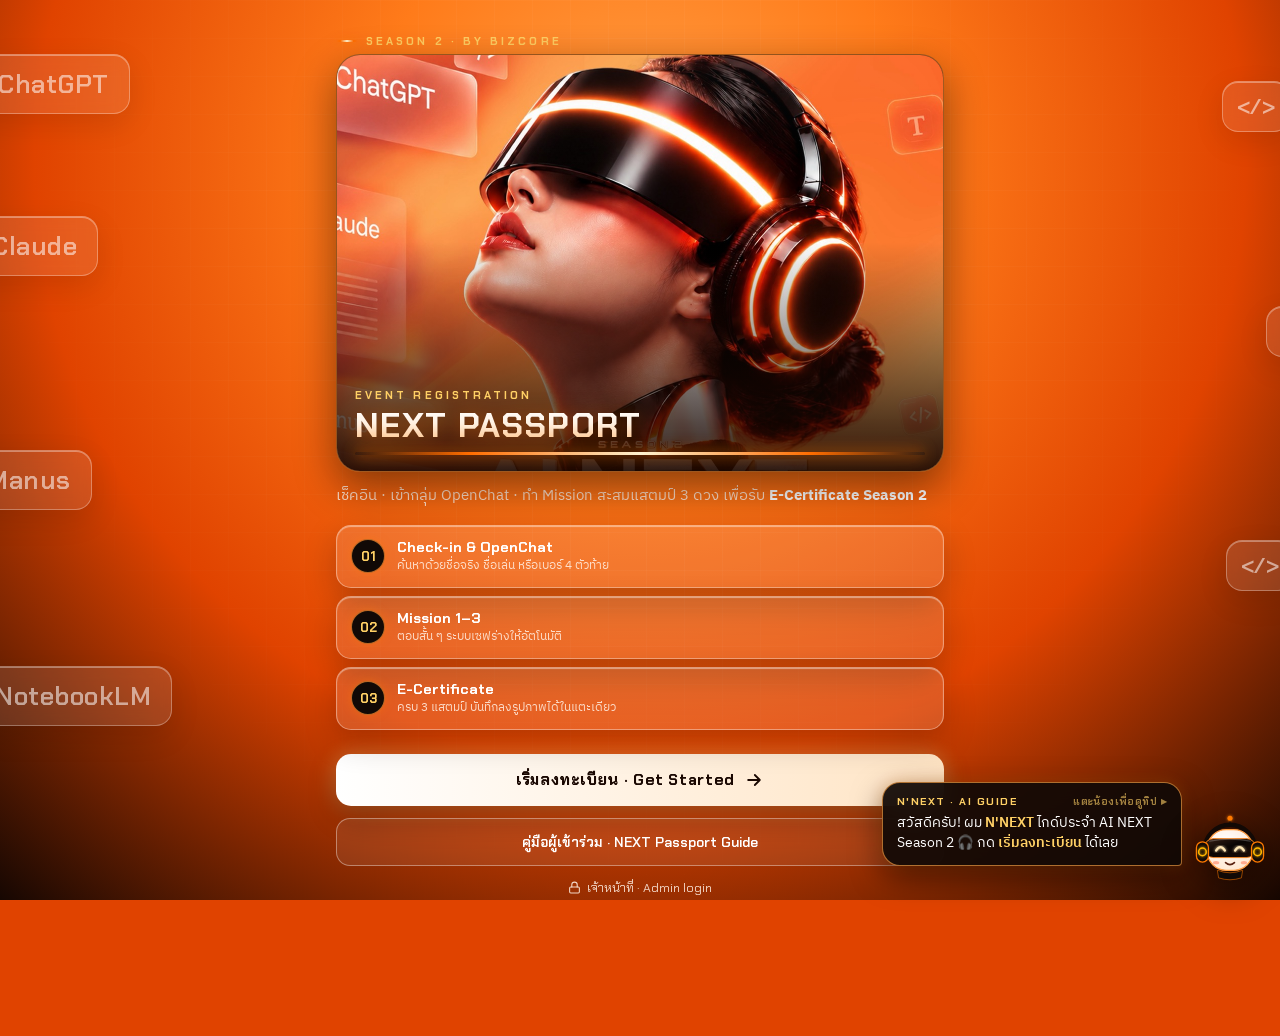
==== index.html @ 29f9edeb "AI NEXT Season 2 — NEXT Passport web app Co-Authored-By: Claude Opus 5.5 <noreply@anthropic.com>" ====
<!DOCTYPE html>
<html lang="th">
<head>
<meta charset="UTF-8">
<meta name="viewport" content="width=device-width, initial-scale=1.0, maximum-scale=1, viewport-fit=cover">
<meta name="theme-color" content="#E04300">
<title>AI NEXT Season 2 — NEXT Passport</title>
<link rel="preconnect" href="https://fonts.googleapis.com">
<link rel="preconnect" href="https://fonts.gstatic.com" crossorigin>
<link href="https://fonts.googleapis.com/css2?family=Chakra+Petch:wght@500;600;700&family=IBM+Plex+Sans+Thai:wght@400;500;600;700&display=swap" rel="stylesheet">
<link rel="stylesheet" href="s2-theme.css">
<style>
  /* ===== layout ===== */
  .app{ position:relative; z-index:2; max-width:480px; margin:0 auto; min-height:100vh; min-height:100dvh; display:flex; flex-direction:column; }
  .appbar{ display:none; align-items:center; justify-content:space-between; gap:10px; margin:12px 14px 0; padding:8px 10px 8px 14px; border-radius:18px;
    background:rgba(17,9,6,.55); border:1px solid var(--glass-brd); backdrop-filter:blur(16px); -webkit-backdrop-filter:blur(16px);
    box-shadow:0 10px 30px rgba(0,0,0,.3), inset 0 1px 0 rgba(255,255,255,.25); position:sticky; top:10px; z-index:20; }
  .appbar.show{ display:flex; }
  .appbar img{ height:40px; width:auto; display:block; }
  .appbar .season{ font-family:'Chakra Petch'; font-size:9.5px; font-weight:700; letter-spacing:.3em; color:var(--gold); text-transform:uppercase; margin-top:2px; }
  .chip-btn{ display:inline-flex; align-items:center; gap:6px; background:rgba(255,255,255,.12); border:1px solid var(--glass-brd); border-radius:999px;
    padding:7px 12px; cursor:pointer; color:#fff; font-family:'Chakra Petch'; font-weight:700; font-size:12.5px; letter-spacing:.06em; }
  .screen-wrap{ flex:1; padding:22px 20px 128px; }
  .screen{ min-height:calc(100dvh - 170px); display:flex; flex-direction:column; animation:rise .45s ease both; }
  @keyframes rise{ from{ opacity:0; transform:translateY(16px); } to{ opacity:1; transform:none; } }
  @keyframes spin{ to{ transform:rotate(360deg); } }
  @keyframes blink{ 0%,100%{ opacity:.25; } 50%{ opacity:1; } }

  h1.t, h2.t{ font-family:'Chakra Petch'; font-weight:700; margin:12px 0 4px; line-height:1.2; }
  h1.t{ font-size:30px; } h2.t{ font-size:26px; }
  .sub-en{ margin:0; font-family:'Chakra Petch'; font-size:12px; font-weight:600; letter-spacing:.24em; color:var(--gold); text-transform:uppercase; }
  .desc{ margin:12px 0 0; font-size:15px; line-height:1.65; color:var(--muted); }
  .back{ align-self:flex-start; display:inline-flex; align-items:center; gap:6px; background:none; border:none; color:var(--muted); font-family:'Chakra Petch'; font-size:13px; padding:0; margin-bottom:16px; cursor:pointer; }
  .mt{ margin-top:12px; } .mt2{ margin-top:20px; }
  .link-sm{ display:inline-flex; align-items:center; justify-content:center; gap:6px; background:none; border:none; color:var(--muted); font-family:'Chakra Petch'; font-size:12.5px; cursor:pointer; margin-top:14px; text-decoration:none; width:100%; }
  .err{ margin:12px 0 0; color:#fff; background:rgba(120,10,0,.45); border:1px solid rgba(255,160,140,.6); border-radius:12px; padding:10px 13px; font-size:14px; }

  /* ===== landing hero ===== */
  .hero{ position:relative; border-radius:24px; overflow:hidden; aspect-ratio:1/1.02; margin-top:6px; }
  .hero img{ width:100%; height:100%; object-fit:cover; object-position:50% 20%; display:block; }
  .hero::after{ content:''; position:absolute; inset:0; background:linear-gradient(180deg, rgba(22,7,2,0) 45%, rgba(22,7,2,.92) 100%); }
  .hero .cap{ position:absolute; left:18px; right:18px; bottom:16px; z-index:2; }
  .hero .cap .s2-metal{ font-size:34px; line-height:1; }
  .hero .laser{ margin:10px 0 0; }
  .steps{ display:flex; flex-direction:column; gap:8px; margin:16px 0 4px; }
  .step-row{ display:flex; align-items:center; gap:12px; padding:12px 14px; border-radius:15px; }
  .step-row .num{ width:34px; height:34px; border-radius:50%; flex-shrink:0; display:flex; align-items:center; justify-content:center;
    background:var(--obsidian); border:1.5px solid rgba(255,145,50,.7); color:var(--gold); font-family:'Chakra Petch'; font-weight:700; font-size:13px; box-shadow:0 0 10px rgba(255,122,0,.35); }
  .step-row .st{ font-family:'Chakra Petch'; font-weight:700; font-size:14.5px; }
  .step-row .ss{ font-size:12px; color:var(--muted); }

  /* ===== check-in ===== */
  .hint-chips{ display:flex; gap:6px; flex-wrap:wrap; margin:10px 0 0; }
  .hint-chips span{ font-size:12px; padding:5px 10px; border-radius:99px; background:rgba(17,9,6,.35); border:1px solid rgba(255,255,255,.25); color:var(--muted); }
  .scan-visor{ width:230px; height:74px; border-radius:40px; margin:10px auto; position:relative; overflow:hidden; }
  .scan-visor::before{ content:''; position:absolute; left:16px; right:16px; top:50%; height:4px; margin-top:-2px; border-radius:4px; background:rgba(255,109,0,.35); }
  .scan-visor::after{ content:''; position:absolute; top:50%; width:16px; height:16px; margin-top:-8px; border-radius:50%; background:#FFF3D1; box-shadow:0 0 16px #FF7A00, 0 0 30px #FF5500; animation:sweep 1.1s ease-in-out infinite alternate; }
  @keyframes sweep{ from{ left:18px; } to{ left:calc(100% - 34px); } }
  .pick{ display:flex; align-items:center; gap:12px; width:100%; text-align:left; padding:14px; border-radius:16px; cursor:pointer; color:#fff; font-family:inherit; }
  .pick .pn{ font-family:'Chakra Petch'; font-weight:700; font-size:16.5px; } .pick .ps{ font-size:12.5px; color:var(--muted); }

  .agree{ display:flex; gap:11px; align-items:flex-start; font-size:14.5px; margin-top:12px; padding:13px 14px; border-radius:15px; cursor:pointer; }
  .agree input{ width:22px; height:22px; accent-color:#FF7A00; flex:0 0 auto; margin-top:1px; }
  .agree .sub{ color:var(--muted); font-size:12.5px; display:block; margin-top:2px; }

  /* ===== passport (hub) ===== */
  .passport{ padding:18px; }
  .passport .row1{ display:flex; justify-content:space-between; align-items:flex-start; gap:10px; position:relative; }
  .passport .pname{ font-family:'Chakra Petch'; font-weight:700; font-size:24px; line-height:1.15; margin-top:4px; }
  .passport .pfull{ font-size:12.5px; color:var(--muted); }
  .badge{ font-family:'Chakra Petch'; font-weight:700; font-size:12px; padding:5px 11px; border-radius:99px; white-space:nowrap;
    background:rgba(255,158,0,.18); border:1px solid var(--gold); color:var(--gold); }
  .passport .laser{ margin:14px 0; }
  .meta{ display:grid; grid-template-columns:repeat(3,1fr); gap:8px; text-align:center; position:relative; }
  .meta div{ background:rgba(255,255,255,.06); border:1px solid rgba(255,255,255,.14); border-radius:12px; padding:8px 4px; min-width:0; }
  .meta .l{ font-family:'Chakra Petch'; font-size:10px; letter-spacing:.12em; color:var(--muted); text-transform:uppercase; }
  .meta .v{ font-family:'Chakra Petch'; font-weight:700; font-size:13.5px; color:var(--gold); margin-top:2px; overflow:hidden; text-overflow:ellipsis; white-space:nowrap; }
  .rings{ display:grid; grid-template-columns:repeat(3,1fr); gap:10px; margin-top:16px; position:relative; }
  .ring-wrap{ text-align:center; }
  .ring{ width:62px; height:62px; margin:0 auto 6px; border-radius:50%; display:flex; align-items:center; justify-content:center; position:relative;
    background:radial-gradient(circle at 35% 30%, #2a1710, #0b0503 70%); border:2px dashed rgba(255,255,255,.28); color:rgba(255,255,255,.45);
    font-family:'Chakra Petch'; font-weight:700; font-size:20px; }
  .ring.open{ border:2px solid #fff; color:#fff; animation:ringPulse 1.8s infinite; }
  @keyframes ringPulse{ 0%,100%{ box-shadow:0 0 0 0 rgba(255,255,255,.45); } 50%{ box-shadow:0 0 0 10px rgba(255,255,255,0); } }
  .ring.done{ border:2.5px solid var(--gold); color:var(--gold); transform:rotate(-10deg);
    background:radial-gradient(circle at 35% 30%, rgba(255,190,80,.35), #140803 72%); box-shadow:0 0 16px var(--neon), inset 0 0 10px rgba(255,160,0,.45); }
  .ring.done::after{ content:''; position:absolute; inset:5px; border-radius:50%; border:1px solid rgba(255,209,102,.55); }
  .ring-wrap .rl{ font-family:'Chakra Petch'; font-weight:700; font-size:12px; }
  .ring-wrap .rs{ font-size:11px; color:var(--muted); }
  .ring.slam{ animation:slam .55s cubic-bezier(.2,1.6,.4,1) both; }
  @keyframes slam{ 0%{ transform:scale(2.6) rotate(-30deg); opacity:0; } 55%{ transform:scale(.86) rotate(-6deg); opacity:1; } 75%{ transform:scale(1.08) rotate(-12deg); } 100%{ transform:scale(1) rotate(-10deg); } }
  .shake{ animation:shake .35s ease; }
  @keyframes shake{ 0%,100%{ transform:none; } 25%{ transform:translate(-3px,2px); } 50%{ transform:translate(3px,-2px); } 75%{ transform:translate(-2px,-1px); } }
  .particle{ position:fixed; width:8px; height:8px; border-radius:50%; pointer-events:none; z-index:90;
    background:radial-gradient(circle, #FFF6D6, #FFD166 45%, #FF8A00); box-shadow:0 0 10px #FFB000; animation:burst .9s ease-out forwards; }
  @keyframes burst{ to{ transform:translate(var(--dx), var(--dy)) scale(.2); opacity:0; } }

  .lunch{ display:flex; align-items:center; gap:12px; padding:12px 14px; border-radius:16px; margin-top:14px; }
  .lunch .ic{ font-size:22px; }
  .sec-h{ font-family:'Chakra Petch'; font-weight:700; font-size:12px; letter-spacing:.24em; color:var(--gold); text-transform:uppercase; margin:20px 0 10px; }
  .task{ display:flex; align-items:center; gap:13px; width:100%; text-align:left; padding:14px; border-radius:17px; cursor:pointer; color:#fff; font-family:inherit; margin-bottom:10px; }
  .task.locked{ opacity:.82; }
  .task .tn{ width:42px; height:42px; border-radius:13px; flex-shrink:0; display:flex; align-items:center; justify-content:center; font-family:'Chakra Petch'; font-weight:700; background:var(--obsidian); border:1px solid rgba(255,145,50,.55); color:var(--gold); }
  .task .tt{ font-family:'Chakra Petch'; font-weight:700; font-size:15.5px; }
  .task .ts{ font-size:12.5px; color:var(--muted); }
  .task .tb{ font-family:'Chakra Petch'; font-weight:700; font-size:12px; padding:5px 10px; border-radius:99px; flex-shrink:0; border:1px solid var(--glass-brd); }
  .task .tb.go{ background:#fff; color:var(--cta-text); border-color:#fff; }
  .task .tb.ok{ color:var(--ok); border-color:rgba(56,242,155,.5); }

  /* ===== cooldown ===== */
  .cool{ text-align:center; padding:24px 18px; }
  .charge-val{ font-family:'Chakra Petch'; font-weight:700; font-size:56px; line-height:1; color:var(--gold); text-shadow:0 0 22px #FF6D00; margin:10px 0 4px; font-variant-numeric:tabular-nums; }
  .charge-bar{ height:10px; border-radius:99px; background:rgba(17,9,6,.45); overflow:hidden; margin:12px 0 4px; border:1px solid rgba(255,255,255,.2); }
  .charge-bar i{ display:block; height:100%; background:var(--laser); box-shadow:0 0 12px #FF7A00; transition:width .2s; }
  .charge-btn{ position:relative; overflow:visible; margin-top:14px; font-size:17px; padding:20px; }
  .plus{ position:fixed; pointer-events:none; z-index:90; font-family:'Chakra Petch'; font-weight:700; color:var(--gold); text-shadow:0 0 10px #FF6D00; animation:plus .8s ease-out forwards; }
  @keyframes plus{ to{ transform:translateY(-60px); opacity:0; } }
  .live{ display:inline-flex; align-items:center; gap:8px; font-family:'Chakra Petch'; font-size:11px; letter-spacing:.2em; color:var(--gold); text-transform:uppercase; }
  .live i{ width:8px; height:8px; border-radius:50%; background:var(--gold); animation:blink 1.4s infinite; }

  /* ===== forms ===== */
  .stepper{ display:grid; grid-template-columns:repeat(3,1fr); gap:6px; margin:12px 0 4px; }
  .stepper button{ padding:9px 6px; border-radius:12px; cursor:pointer; text-align:left; font-family:'Chakra Petch'; color:var(--muted);
    background:rgba(17,9,6,.35); border:1px solid rgba(255,255,255,.2); }
  .stepper button b{ display:block; font-size:12px; letter-spacing:.1em; } .stepper button span{ font-size:11px; }
  .stepper button.on{ background:var(--obsidian); color:#fff; border-color:rgba(255,145,50,.8); box-shadow:0 0 14px rgba(255,122,0,.35); }
  .stepper button.ok{ color:var(--ok); border-color:rgba(56,242,155,.45); }
  .stepper-laser{ height:3px; border-radius:3px; background:rgba(255,255,255,.18); overflow:hidden; margin-bottom:6px; }
  .stepper-laser i{ display:block; height:100%; background:var(--laser); box-shadow:0 0 10px #FF7A00; transition:width .35s; }
  .draft-note{ font-size:12px; color:var(--muted); display:flex; align-items:center; gap:6px; min-height:18px; }
  .qcard{ padding:16px; border-radius:18px; margin-top:12px; }
  .qcard.miss{ border-color:#FFB4A6; box-shadow:0 0 0 2px rgba(255,140,120,.45); }
  label.q{ display:block; font-size:15.5px; font-weight:600; margin:0 0 10px; line-height:1.55; }
  label.q .opt{ color:var(--muted); font-weight:400; font-size:13px; }
  .qhint{ font-size:13px; color:var(--muted); margin:-4px 0 10px; }
  textarea.field{ min-height:86px; resize:vertical; font-size:15.5px; }
  select.field{ appearance:none; -webkit-appearance:none; background-image:linear-gradient(45deg,transparent 50%,#fff 50%),linear-gradient(135deg,#fff 50%,transparent 50%); background-position:calc(100% - 20px) 50%, calc(100% - 14px) 50%; background-size:6px 6px; background-repeat:no-repeat; }
  select.field option{ color:#111; }
  .scale{ display:flex; gap:7px; } .scale.ten{ flex-wrap:wrap; } .scale.ten button{ flex:0 0 calc(18.2% - 1px); }
  .scale button, .gscale button{ flex:1; padding:12px 0; border-radius:12px; border:1px solid rgba(255,255,255,.28); background:rgba(17,9,6,.4); color:var(--muted); font-size:16px; font-weight:700; cursor:pointer; font-family:'Chakra Petch'; }
  .scale button.sel, .gscale button.sel, .seg button.sel{ background:#fff; color:var(--cta-text); border-color:#fff; box-shadow:0 0 14px rgba(255,210,150,.6); }
  .legend{ display:flex; justify-content:space-between; gap:8px; font-size:11px; color:var(--muted); margin-top:6px; }
  .grow{ margin:12px 0; } .grow .gq{ font-size:13.5px; margin-bottom:6px; }
  .gscale{ display:flex; gap:6px; } .gscale button{ padding:9px 0; font-size:14px; border-radius:10px; }
  .seg{ display:flex; gap:8px; } .seg.col{ flex-direction:column; }
  .seg button{ flex:1; padding:13px 14px; border-radius:12px; border:1px solid rgba(255,255,255,.28); background:rgba(17,9,6,.4); color:var(--muted); font-weight:600; font-size:14.5px; cursor:pointer; font-family:'IBM Plex Sans Thai'; text-align:left; line-height:1.4; }
  .seg:not(.col) button{ text-align:center; }
  .cbx button::before{ content:'☐'; margin-right:8px; } .cbx button.sel::before{ content:'☑'; }
  .vote-ok{ margin-top:8px; font-size:13px; color:var(--muted); } .vote-ok.saved{ color:var(--ok); }
  .nav-row{ display:flex; gap:10px; margin-top:18px; } .nav-row .btn-ghost{ width:auto; flex:0 0 auto; padding:14px 18px; }
  .nav-row .btn-cta{ flex:1; }

  /* ===== cert ===== */
  .cert-img{ width:100%; aspect-ratio:4/5; border-radius:18px; display:block; box-shadow:0 20px 50px rgba(0,0,0,.45), 0 0 30px rgba(255,122,0,.35); background:#2a0e04; object-fit:cover; }
  .cert-wait{ width:100%; aspect-ratio:4/5; border-radius:18px; display:flex; align-items:center; justify-content:center; flex-direction:column; gap:10px; }
  .checklist{ display:flex; align-items:center; gap:10px; padding:11px 13px; border-radius:13px; margin-top:8px; }
  .checklist .d{ width:24px; height:24px; border-radius:50%; display:flex; align-items:center; justify-content:center; font-size:13px; background:rgba(255,255,255,.18); }
  .checklist .d.on{ background:var(--gold); color:var(--cta-text); }

  /* ===== LINE in-app guard ===== */
  .line-guard{ position:sticky; top:0; z-index:60; display:none; gap:10px; align-items:center; padding:10px 12px; margin:0 auto; max-width:480px;
    background:rgba(17,9,6,.92); border-bottom:1px solid rgba(255,165,70,.6); backdrop-filter:blur(12px); -webkit-backdrop-filter:blur(12px); font-size:12.5px; line-height:1.45; }
  .line-guard.on{ display:flex; }
  .line-guard b{ color:var(--gold); }
  .line-guard .open{ flex-shrink:0; background:#fff; color:var(--cta-text); border:none; border-radius:10px; padding:8px 10px; font-family:'Chakra Petch'; font-weight:700; font-size:12px; cursor:pointer; }
  .line-guard .x{ background:none; border:none; color:var(--muted); font-size:18px; cursor:pointer; padding:0 2px; }

  .cf{ position:fixed; top:-14px; width:9px; height:13px; z-index:85; pointer-events:none; animation:fall linear forwards; border-radius:2px; }
  @keyframes fall{ to{ transform:translateY(110vh) rotate(720deg); opacity:.5; } }

  @media (min-width:820px){
    .app{ max-width:720px; }
    .screen-wrap{ padding:34px 56px 140px; }
    h1.t{ font-size:36px; } h2.t{ font-size:30px; }
    .hero{ aspect-ratio:16/11; }
  }
</style>
</head>
<body>
<div class="s2-tiles" aria-hidden="true">
  <div class="s2-tile t1">ChatGPT</div><div class="s2-tile t2">Claude</div><div class="s2-tile t3">Manus</div><div class="s2-tile t4">NotebookLM</div>
  <div class="s2-tile code t5">&lt;/&gt;</div><div class="s2-tile code t6">&lt;/&gt;</div><div class="s2-tile code t7">T</div>
</div>
<div class="line-guard" id="lineGuard" role="alert">
  <span style="font-size:20px">🌐</span>
  <span style="flex:1">กำลังเปิดในแอป <b>LINE</b> — เปิดใน <b>Safari / Chrome</b> เพื่อให้ระบบจำคุณได้และบันทึก Certificate ได้ชัวร์</span>
  <button class="open" id="lgOpen">เปิดในเบราว์เซอร์</button>
  <button class="x" id="lgClose" aria-label="ปิด">×</button>
</div>
<div class="app" id="app"></div>

<script src="config.js"></script>
<script src="api.js"></script>
<script src="nnext-bot.js"></script>
<script>
/* =====================================================================
 * AI NEXT Season 2 — Participant app (Check-in · NEXT Passport · Missions · E-Cert)
 * ===================================================================== */
const C = window.AINEXT_CONFIG;
const { callApi, esc, readLS, writeLS, jitterInterval } = window.AINEXT;
const root = document.getElementById('app');

/* ---------------- state ---------------- */
const PROFILE_KEY = 'ainext2_profile', RESUME_KEY = 'ainext2_resume';
const getProfile = () => readLS(PROFILE_KEY);
const setProfile = p => writeLS(PROFILE_KEY, p);
const clearProfile = () => { try { localStorage.removeItem(PROFILE_KEY); localStorage.removeItem(RESUME_KEY); } catch (e) {} };
let screen = 'landing', checkinError = '', latestStatus = null, cooldownTarget = null, pendingSlam = 0, hubFingerprint = '';
let stopHubPoll = null, stopCoolPoll = null;
function stopAllPolls(){ if (stopHubPoll) { stopHubPoll(); stopHubPoll = null; } if (stopCoolPoll) { stopCoolPoll(); stopCoolPoll = null; } }
function showLoading(m){ NNext.busy(m); }
function hideLoading(msg, mood){ NNext.done(msg, mood); }
function vibrate(ms){ try { if (navigator.vibrate) navigator.vibrate(ms); } catch (e) {} }
function nick(p){ return (p && (p.nick || p.firstName)) || ''; }

/* ---------------- icons ---------------- */
const I = {
  arrow: '<svg width="20" height="20" viewBox="0 0 24 24" fill="none" stroke="currentColor" stroke-width="2.2" stroke-linecap="round" stroke-linejoin="round"><path d="M5 12h14M13 6l6 6-6 6"/></svg>',
  back: '<svg width="18" height="18" viewBox="0 0 24 24" fill="none" stroke="currentColor" stroke-width="2.2" stroke-linecap="round" stroke-linejoin="round"><path d="M19 12H5M11 18l-6-6 6-6"/></svg>',
  lock: '<svg width="13" height="13" viewBox="0 0 24 24" fill="none" stroke="currentColor" stroke-width="2" stroke-linecap="round" stroke-linejoin="round"><rect x="3" y="11" width="18" height="11" rx="2"/><path d="M7 11V7a5 5 0 0 1 10 0v4"/></svg>',
  check: '<svg width="24" height="24" viewBox="0 0 24 24" fill="none" stroke="currentColor" stroke-width="2.8" stroke-linecap="round" stroke-linejoin="round"><path d="M20 6 9 17l-5-5"/></svg>',
  cert: '<svg width="18" height="18" viewBox="0 0 24 24" fill="none" stroke="currentColor" stroke-width="2" stroke-linecap="round" stroke-linejoin="round"><path d="M15.477 12.89 17 22l-5-3-5 3 1.523-9.11"/><circle cx="12" cy="8" r="6"/></svg>',
  chat: '<svg width="20" height="20" viewBox="0 0 24 24" fill="none" stroke="currentColor" stroke-width="2" stroke-linecap="round" stroke-linejoin="round"><path d="M21 15a2 2 0 0 1-2 2H7l-4 4V5a2 2 0 0 1 2-2h14a2 2 0 0 1 2 2z"/></svg>'
};
function confetti(){
  const cols = ['#FFD166', '#FF7A00', '#fff', '#FF5A1F', '#FFF3D1'];
  for (let i = 0; i < 30; i++) { const d = document.createElement('div'); d.className = 'cf'; d.style.left = (Math.random() * 100) + 'vw'; d.style.background = cols[i % cols.length];
    d.style.animationDuration = (1.6 + Math.random() * 1.8) + 's'; document.body.appendChild(d); setTimeout(() => d.remove(), 4000); }
}
function burstAt(el, n){
  if (!el) return; const r = el.getBoundingClientRect(), cx = r.left + r.width / 2, cy = r.top + r.height / 2;
  for (let i = 0; i < (n || 22); i++) { const p = document.createElement('div'); p.className = 'particle'; const a = Math.random() * Math.PI * 2, d = 40 + Math.random() * 70;
    p.style.left = (cx - 4) + 'px'; p.style.top = (cy - 4) + 'px'; p.style.setProperty('--dx', Math.cos(a) * d + 'px'); p.style.setProperty('--dy', Math.sin(a) * d + 'px');
    document.body.appendChild(p); setTimeout(() => p.remove(), 1000); }
}
function slamStamp(el){
  if (!el) return; el.classList.remove('slam'); void el.offsetWidth; el.classList.add('slam');
  setTimeout(() => { burstAt(el, 26); vibrate(50); const card = el.closest('.obsidian') || el.parentNode; if (card) { card.classList.add('shake'); setTimeout(() => card.classList.remove('shake'), 400); } }, 300);
}

/* ---------------- LINE in-app browser guard ---------------- */
const IN_LINE = /\bLine\//i.test(navigator.userAgent) || /[?&]lineTest=1/.test(location.search);
(function lineGuard(){
  if (!IN_LINE) return;
  let dismissed = false; try { dismissed = sessionStorage.getItem('ainext2_lg') === '1'; } catch (e) {}
  if (dismissed) return;
  const g = document.getElementById('lineGuard'); g.classList.add('on');
  document.getElementById('lgOpen').onclick = () => {
    const u = new URL(location.href); u.searchParams.delete('lineTest'); u.searchParams.set('openExternalBrowser', '1'); location.href = u.toString();
  };
  document.getElementById('lgClose').onclick = () => { g.classList.remove('on'); try { sessionStorage.setItem('ainext2_lg', '1'); } catch (e) {} };
})();

/* ---------------- shell ---------------- */
function shell(bodyHtml, showBar){
  root.innerHTML = `
    <div class="appbar ${showBar ? 'show' : ''}">
      <div><img src="${C.LOGO}" alt="AI NEXT by Bizcore"><div class="season">${esc(C.SEASON_LABEL)} · NEXT Passport</div></div>
      <button class="chip-btn" id="barCert">${I.cert}<span id="barDone">0/3</span></button>
    </div>
    <div class="screen-wrap"><div class="screen">${bodyHtml}</div></div>`;
  const b = document.getElementById('barCert'); if (b) b.onclick = goCert;
  window.scrollTo(0, 0);
}
function go(name, fn){ screen = name; fn(); }

/* ================= LANDING ================= */
function screenLanding(){
  stopAllPolls(); NNext.mood('idle');
  shell(`
    <div class="s2-kicker"><span class="bar"></span>${esc(C.SEASON_LABEL)} · by Bizcore</div>
    <div class="hero obsidian mt">
      <img src="${C.KEY_VISUAL}" alt="AI NEXT Bootcamp Season 2 key visual">
      <div class="cap">
        <div class="s2-kicker">Event Registration</div>
        <div class="s2-metal" style="margin-top:6px">NEXT Passport</div>
        <div class="laser"></div>
      </div>
    </div>
    <p class="desc">เช็คอิน · เข้ากลุ่ม OpenChat · ทำ Mission สะสมแสตมป์ 3 ดวง เพื่อรับ <b style="color:#fff">E-Certificate Season 2</b></p>
    <div class="steps">
      <div class="step-row glass"><div class="num">01</div><div><div class="st">Check-in &amp; OpenChat</div><div class="ss">ค้นหาด้วยชื่อจริง ชื่อเล่น หรือเบอร์ 4 ตัวท้าย</div></div></div>
      <div class="step-row glass"><div class="num">02</div><div><div class="st">Mission 1–3</div><div class="ss">ตอบสั้น ๆ ระบบเซฟร่างให้อัตโนมัติ</div></div></div>
      <div class="step-row glass"><div class="num">03</div><div><div class="st">E-Certificate</div><div class="ss">ครบ 3 แสตมป์ บันทึกลงรูปภาพได้ในแตะเดียว</div></div></div>
    </div>
    <div style="flex:1"></div>
    <button class="btn-cta mt2" id="startBtn">เริ่มลงทะเบียน · Get Started ${I.arrow}</button>
    <button class="btn-ghost mt" id="guideBtn">คู่มือผู้เข้าร่วม · NEXT Passport Guide</button>
    <a class="link-sm" href="admin.html">${I.lock} เจ้าหน้าที่ · Admin login</a>
  `, false);
  document.getElementById('startBtn').onclick = () => { checkinError = ''; go('checkin', screenCheckin); };
  document.getElementById('guideBtn').onclick = () => window.open('guide.html', '_blank');
  NNext.setTips([
    { text: 'สวัสดีครับ! ผม <b>N\'NEXT</b> ไกด์ประจำ AI NEXT Season 2 🎧 กด <b>เริ่มลงทะเบียน</b> ได้เลย', mood: 'happy' },
    { text: 'ลืมชื่อที่ลงทะเบียน? พิมพ์ <b>ชื่อเล่น</b> หรือ <b>เบอร์โทร 4 ตัวท้าย</b> แทนได้นะ', mood: 'idle' },
    { text: 'เปิดลิงก์นี้ใน <b>Safari / Chrome</b> จะดีที่สุด ระบบจะจำคุณได้ตลอดทั้งวัน', mood: 'idle' }
  ]);
  setTimeout(() => { if (screen === 'landing') NNext.nextTip(); }, 700);
}

/* ================= CHECK-IN ================= */
function screenCheckin(){
  stopAllPolls();
  shell(`
    <button class="back" id="backBtn">${I.back}ย้อนกลับ</button>
    <h2 class="t">เช็คอิน</h2>
    <p class="sub-en">Find your passport</p>
    <p class="desc">พิมพ์อย่างใดอย่างหนึ่งตามที่ลงทะเบียนไว้</p>
    <div class="hint-chips"><span>ชื่อจริง</span><span>ชื่อเล่น</span><span>เบอร์โทร 4 ตัวท้าย</span></div>
    <input class="field mt2" id="nameInput" placeholder="เช่น ปิยาภา · แป้ง · 1111" autocomplete="off" enterkeyhint="search">
    ${checkinError ? `<p class="err">${esc(checkinError)}</p>` : ''}
    <button class="btn-cta mt2" id="submitBtn">ค้นหา &amp; ยืนยัน ${I.arrow}</button>
  `, false);
  document.getElementById('backBtn').onclick = () => go('landing', screenLanding);
  document.getElementById('submitBtn').onclick = doCheckin;
  const inp = document.getElementById('nameInput');
  inp.addEventListener('keydown', e => { if (e.key === 'Enter') doCheckin(); });
  setTimeout(() => inp.focus(), 250);
}
async function doCheckin(){
  const val = document.getElementById('nameInput').value.trim();
  if (!val) { checkinError = 'กรุณากรอกชื่อจริง ชื่อเล่น หรือเบอร์ 4 ตัวท้าย'; screenCheckin(); return; }
  const digits = val.replace(/\D/g, '');
  if (/^\d+$/.test(val.replace(/[\s-]/g, '')) && digits.length !== 4 && digits.length < 9) { checkinError = 'ถ้าค้นหาด้วยเบอร์ ให้พิมพ์ 4 ตัวท้ายนะ'; screenCheckin(); return; }
  const q = /^\d{9,}$/.test(digits) && /^[\d\s-]+$/.test(val) ? digits.slice(-4) : val;   // พิมพ์เบอร์เต็มมาก็ใช้ 4 ตัวท้ายให้
  go('validating', screenValidating); showLoading('กำลังสแกนรายชื่อ…');
  const res = await callApi('checkin', { name: q, query: q });
  hideLoading();
  if (screen !== 'validating') return;
  if (!res.success) {
    if (res.reason === 'checkin_closed') { checkinError = 'ยังไม่เปิดให้เช็คอิน — รอประกาศจากทีมงาน'; go('checkin', screenCheckin); return; }
    if (res.reason === 'not_found') { go('notfound', () => screenNotfound(val)); return; }
    checkinError = 'เครือข่ายไม่เสถียร ลองอีกครั้งนะ'; go('checkin', screenCheckin); return;
  }
  if (res.multiple) { go('choose', () => screenChoose(res.people)); return; }
  applyProfile(res);
}
function applyProfile(res){
  setProfile({ attendeeId: res.attendeeId, runNo: res.runNo, firstName: res.firstName, lastName: res.lastName, nick: res.nick, team: res.team, menu: res.menu, group: res.group });
  latestStatus = res;
  if (!res.checkedIn) go('gate', screenGate); else go('hub', screenHub);
}
function screenValidating(){
  shell(`<div style="flex:1;display:flex;flex-direction:column;align-items:center;justify-content:center;text-align:center;gap:16px">
      <div class="scan-visor obsidian"></div>
      <div><h2 class="t">กำลังสแกนรายชื่อ…</h2><p class="sub-en">Scanning roster</p></div></div>`, false);
}
function screenNotfound(input){
  NNext.say('ไม่เจอเลย 🥲 ลองพิมพ์ <b>ชื่อเล่น</b> หรือ <b>เบอร์ 4 ตัวท้าย</b> ดูนะ', { mood: 'idle' });
  shell(`
    <div style="font-size:54px;margin:8px 0">🛰️</div>
    <h2 class="t">ไม่พบในรายชื่อ</h2>
    <p class="desc">"${esc(input)}" ยังไม่ตรงกับใครในระบบ — ลองค้นหาด้วยชื่อเล่น หรือเบอร์โทร 4 ตัวท้าย หรือให้เจ้าหน้าที่ช่วยที่จุดลงทะเบียน</p>
    <div style="flex:1"></div>
    <button class="btn-cta" id="retryBtn">ลองอีกครั้ง · Try again ${I.arrow}</button>
    <a class="link-sm" href="admin.html">${I.lock} เจ้าหน้าที่ · Admin login</a>`, false);
  document.getElementById('retryBtn').onclick = () => { checkinError = ''; go('checkin', screenCheckin); };
}
function screenChoose(people){
  NNext.say('เจอหลายคนเลย! แตะเลือก <b>ชื่อของคุณ</b> ได้เลย 👇', { mood: 'happy' });
  shell(`
    <button class="back" id="cBack">${I.back}ย้อนกลับ</button>
    <h2 class="t">คุณคือใคร?</h2>
    <p class="sub-en">Multiple matches</p>
    <p class="desc" style="margin-bottom:12px">พบ ${people.length} คนที่ตรงกับคำค้นหา — แตะเลือกชื่อของคุณ</p>
    ${people.map((p, i) => `<button class="pick glass mt" data-i="${i}"><div style="flex:1"><div class="pn">คุณ${esc(p.nick)}</div><div class="ps">${esc(p.name)} · ${esc(p.team || '')}${p.runNo ? ' · ' + esc(p.runNo) : ''}</div></div>${I.arrow}</button>`).join('')}
  `, false);
  document.getElementById('cBack').onclick = () => go('checkin', screenCheckin);
  people.forEach((p, i) => { document.querySelector(`[data-i="${i}"]`).onclick = () => pickPerson(p.attendeeId); });
}
async function pickPerson(id){
  go('validating', screenValidating); showLoading('กำลังโหลดพาสปอร์ต…');
  const st = await callApi('getStatus', { attendeeId: id });
  hideLoading();
  if (!st.success) { checkinError = 'เกิดข้อผิดพลาด ลองใหม่'; go('checkin', screenCheckin); return; }
  applyProfile(st);
}

/* ================= GATE: OpenChat + PDPA ================= */
function screenGate(){
  stopAllPolls();
  const st = latestStatus || {}, p = getProfile(), joined = !!st.joinedOpenChat;
  NNext.say(`สวัสดีคุณ<b>${esc(nick(p))}</b>! อีก 2 ขั้นก็ได้พาสปอร์ตแล้ว ✨`, { mood: 'happy' });
  shell(`
    <div class="s2-kicker"><span class="bar"></span>อีก 2 ขั้น ก่อนรับพาสปอร์ต</div>
    <h2 class="t">เข้ากลุ่ม &amp; ยินยอมข้อมูล</h2>
    <p class="desc">เข้ากลุ่ม LINE OpenChat ของงาน ใช้รับโจทย์ ส่งงาน และติดตามประกาศตลอดทั้งวัน</p>
    ${joined ? `<div class="agree glass" style="cursor:default"><span style="color:var(--ok)">${I.check}</span><div>คุณเข้ากลุ่ม OpenChat แล้ว<span class="sub">ระบบตรวจพบว่าคุณอยู่ในกลุ่มเรียบร้อย</span></div></div>`
      : `<div style="text-align:center;margin-top:16px">
          <img src="${C.OPENCHAT_QR}" alt="สแกนเข้ากลุ่ม OpenChat" style="width:210px;max-width:70%;border-radius:16px;border:3px solid #fff;box-shadow:0 10px 30px rgba(0,0,0,.35)">
          <div style="font-size:11.5px;color:var(--muted);margin-top:8px">สแกน QR หรือกดปุ่มเขียวด้านล่าง</div>
        </div>
        <button class="btn-line mt" id="btnLine">${I.chat} เข้ากลุ่ม LINE OpenChat</button>
        <label class="agree glass"><input type="checkbox" id="ckJoined"><div>ฉันเข้ากลุ่ม OpenChat แล้ว<span class="sub">กดเข้ากลุ่มแล้วกลับมาติ๊กช่องนี้</span></div></label>`}
    <label class="agree glass"><input type="checkbox" id="ckPdpa"><div>ยินยอมให้เก็บข้อมูลคำตอบเพื่อพัฒนากิจกรรม (PDPA)<span class="sub">ใช้เพื่อจัดกิจกรรมและวิเคราะห์ภาพรวมเท่านั้น</span></div></label>
    <button class="btn-cta mt2" id="btnConfirm" disabled>ยืนยันเช็คอิน 🎉</button>
    <div id="gateErr"></div>
    <button class="link-sm" id="notyou">ไม่ใช่คุณ? แตะเพื่อค้นหาใหม่</button>
  `, false);
  const ckJoined = document.getElementById('ckJoined'), ckPdpa = document.getElementById('ckPdpa'), btn = document.getElementById('btnConfirm');
  const upd = () => { btn.disabled = !((joined || (ckJoined && ckJoined.checked)) && ckPdpa.checked); };
  if (document.getElementById('btnLine')) document.getElementById('btnLine').onclick = () => window.open(st.openchatUrl || C.OPENCHAT_URL_FALLBACK, '_blank');
  if (ckJoined) ckJoined.onchange = upd; ckPdpa.onchange = upd;
  document.getElementById('notyou').onclick = () => { clearProfile(); checkinError = ''; go('checkin', screenCheckin); };
  btn.onclick = async () => {
    btn.disabled = true; document.getElementById('gateErr').innerHTML = ''; showLoading('กำลังบันทึกเช็คอิน…');
    const res = await callApi('confirmCheckin', { attendeeId: p.attendeeId, pdpa: true, joinedOpenChat: joined || (ckJoined && ckJoined.checked) });
    if (!res.success) { hideLoading(); document.getElementById('gateErr').innerHTML = '<p class="err">บันทึกไม่สำเร็จ ลองอีกครั้ง</p>'; btn.disabled = false; return; }
    hideLoading(`เช็คอินสำเร็จ! ยินดีต้อนรับคุณ<b>${esc(nick(p))}</b> 🎉`, 'happy');
    latestStatus = res; go('kit', screenKit); confetti(); vibrate(40);
  };
}

/* ================= WELCOME KIT ================= */
function screenKit(){
  const p = getProfile();
  shell(`
    <div style="text-align:center">
      <div class="ring done slam" id="kitRing" style="width:96px;height:96px;margin:10px auto 14px">${I.check}</div>
      <p class="sub-en">Checked in</p>
      <h2 class="t">ยินดีต้อนรับ คุณ${esc(nick(p))}</h2>
      <p class="desc" style="margin-top:4px">${esc(p.firstName)} ${esc(p.lastName)}</p>
    </div>
    <div class="obsidian passport mt2">
      <div class="meta">
        <div><div class="l">ID</div><div class="v">${esc(p.runNo || p.attendeeId)}</div></div>
        <div><div class="l">Team</div><div class="v">${esc(p.team || '—')}</div></div>
        <div><div class="l">Group</div><div class="v">${p.group ? 'G' + p.group : '—'}</div></div>
      </div>
    </div>
    <div class="lunch glass"><span class="ic">🍱</span><span style="font-size:13.5px;line-height:1.45">เมนูอาหารกลางวันของคุณ<br><b style="color:var(--gold)">${esc(p.menu || 'รอยืนยันหน้างาน')}</b></span></div>
    <div style="flex:1"></div>
    <button class="btn-cta mt2" id="toHubBtn">เปิด NEXT Passport ${I.arrow}</button>`, false);
  setTimeout(() => burstAt(document.getElementById('kitRing'), 26), 300);
  document.getElementById('toHubBtn').onclick = () => go('hub', screenHub);
}

/* ================= HUB / PASSPORT ================= */
const M_META = [
  { n: 1, title: 'Mission 1', speaker: C.SESSION1_NAME, sub: 'สะท้อนสิ่งที่ได้จาก session ช่วงเช้า' },
  { n: 2, title: 'Mission 2', speaker: C.SESSION2_NAME, sub: 'สะท้อนสิ่งที่ได้จาก session ช่วงบ่าย' },
  { n: 3, title: 'Mission 3', speaker: 'AI NEXT Challenge', sub: 'โหวตทีม + แบบสอบถามปิดงาน (3 ขั้น)' }
];
function fp(st){ return JSON.stringify([st.checkedIn, st.done, st.mission1_open, st.mission2_open, st.mission3_open, st.cert_open]); }
function hubTips(){
  const p = getProfile() || {}, st = latestStatus || {}, d = st.done || {}, cnt = (d.m1 ? 1 : 0) + (d.m2 ? 1 : 0) + (d.m3 ? 1 : 0);
  const openN = [1, 2, 3].find(n => st['mission' + n + '_open'] && !d['m' + n]);
  const tips = [
    { text: `สวัสดีคุณ<b>${esc(nick(p))}</b>! คุณอยู่ <b>${esc(p.team || '—')}</b>${p.group ? ' (Group ' + p.group + ')' : ''} — สะสมแล้ว <b>${cnt}/3</b> แสตมป์`, mood: 'happy' },
    { text: `🍱 เมนูกลางวันของคุณคือ <b>${esc(p.menu || 'รอยืนยันหน้างาน')}</b> โชว์หน้านี้ที่จุดรับอาหารได้เลย`, mood: 'idle' },
    openN ? { text: `Mission ${openN} เปิดแล้ว! แตะการ์ด <b>ทำเลย</b> ได้เลย ⚡`, mood: 'happy' } : { text: 'Mission ถัดไปยังไม่เปิด — หน้านี้จะอัปเดตเองเมื่อทีมงานปลดล็อก', mood: 'idle' },
    { text: 'ตอบ Mission ไปครึ่งทางแล้วออกจากหน้าไม่ต้องกลัว — ผม<b>เซฟร่างให้อัตโนมัติ</b> 💾', mood: 'idle' },
    { text: 'ครบ 3 แสตมป์ + ทีมงานประกาศ → กดปุ่ม 🎖 ด้านบนเพื่อบันทึก <b>E-Certificate</b>', mood: 'happy' }
  ];
  if (IN_LINE) tips.push({ text: 'ตอนนี้เปิดอยู่ในแอป LINE — แนะนำกด <b>เปิดในเบราว์เซอร์</b> ด้านบน เพื่อบันทึก Certificate ได้ชัวร์', mood: 'idle' });
  return tips;
}
async function screenHub(){
  if (screen !== 'hub') return;
  const p = getProfile(); if (!p) { go('landing', screenLanding); return; }
  NNext.mood('idle'); NNext.setTips(hubTips);
  const st = await callApi('getStatus', { attendeeId: p.attendeeId });
  if (screen !== 'hub') return;
  if (!st.success) { if (st.reason === 'network' || st.reason === 'busy') { NNext.say('สัญญาณไม่ค่อยดี กำลังลองใหม่…'); setTimeout(screenHub, 3000); return; } clearProfile(); go('landing', screenLanding); return; }
  latestStatus = st;
  if (!st.checkedIn) { go('gate', screenGate); return; }
  renderHub(st);
  if (!pendingSlam) setTimeout(() => { if (screen === 'hub') NNext.nextTip(); }, 600);
  stopAllPolls();
  stopHubPoll = jitterInterval(refreshHub, C.HUB_POLL_MS, 3000);
}
async function refreshHub(){
  if (screen !== 'hub') return;
  const p = getProfile(); if (!p) return;
  const st = await callApi('getStatus', { attendeeId: p.attendeeId });
  if (screen !== 'hub' || !st.success) return;
  const before = latestStatus || {}; latestStatus = st;
  if (fp(st) !== hubFingerprint) {
    const opened = [1, 2, 3].find(n => st['mission' + n + '_open'] && !before['mission' + n + '_open']);
    renderHub(st);
    if (opened) { NNext.say(`🔓 <b>Mission ${opened}</b> เปิดแล้ว! แตะทำเลยได้เลย`, { mood: 'happy' }); vibrate(30); }
    else if (st.cert_open && !before.cert_open) NNext.say('🎖 ทีมงานปล่อย <b>E-Certificate</b> แล้ว!', { mood: 'happy' });
  }
}
function renderHub(st){
  const p = getProfile(), done = st.done || {}, cnt = (done.m1 ? 1 : 0) + (done.m2 ? 1 : 0) + (done.m3 ? 1 : 0);
  hubFingerprint = fp(st);
  const rings = M_META.map(m => {
    const isDone = done['m' + m.n], isOpen = st['mission' + m.n + '_open'];
    const cls = isDone ? 'done' : isOpen ? 'open' : '';
    return `<div class="ring-wrap"><div class="ring ${cls}" id="ring-${m.n}">${isDone ? I.check : isOpen ? m.n : '🔒'}</div><div class="rl">M${m.n}</div><div class="rs">${isDone ? 'ได้แสตมป์' : isOpen ? 'เปิดแล้ว' : 'รอปลดล็อก'}</div></div>`;
  }).join('');
  const tasks = M_META.map(m => {
    const isDone = done['m' + m.n], isOpen = st['mission' + m.n + '_open'];
    const badge = isDone ? '<span class="tb ok">✓ ส่งแล้ว</span>' : isOpen ? '<span class="tb go">ทำเลย</span>' : '<span class="tb">🔒 ล็อก</span>';
    const sub = isDone ? 'ได้รับแสตมป์แล้ว' : isOpen ? m.sub : 'ยังไม่เปิด — แตะเพื่อรอปลดล็อก';
    return `<button class="task glass ${!isDone && !isOpen ? 'locked' : ''}" data-m="${m.n}" ${isDone ? 'style="cursor:default"' : ''}>
      <div class="tn">${m.n}</div><div style="flex:1;min-width:0"><div class="tt">${m.title} · ${esc(m.speaker)}</div><div class="ts">${sub}</div></div>${badge}</button>`;
  }).join('');
  shell(`
    <div class="obsidian passport">
      <div class="row1">
        <div style="min-width:0"><div class="s2-kicker">Attendee Passport</div><div class="pname">คุณ${esc(nick(p))}</div><div class="pfull">${esc(p.firstName)} ${esc(p.lastName)}</div></div>
        <span class="badge">${cnt}/3 STAMPS</span>
      </div>
      <div class="laser"></div>
      <div class="meta">
        <div><div class="l">ID</div><div class="v">${esc(p.runNo || p.attendeeId)}</div></div>
        <div><div class="l">Team · Group</div><div class="v">${esc((p.team || '—').replace('Team ', 'T-'))}${p.group ? ' · G' + p.group : ''}</div></div>
        <div><div class="l">Lunch</div><div class="v">${esc(p.menu || '—')}</div></div>
      </div>
      <div class="rings">${rings}</div>
    </div>
    <div class="sec-h">⚡ Missions</div>
    ${tasks}
    <div style="flex:1"></div>
    <button class="btn-cta mt" id="toCertBtn">${I.cert} ดู E-Certificate</button>
    <button class="btn-ghost mt" id="signOutBtn">ออกจากระบบ · Sign out</button>
  `, true);
  document.getElementById('barDone').textContent = cnt + '/3';
  document.querySelectorAll('[data-m]').forEach(el => {
    const n = Number(el.dataset.m); if (done['m' + n]) return;
    el.onclick = () => st['mission' + n + '_open'] ? openMission(n) : startCooldown(n);
  });
  document.getElementById('toCertBtn').onclick = goCert;
  document.getElementById('signOutBtn').onclick = () => { if (confirm('ออกจากระบบ? (ข้อมูลที่ส่งแล้วยังอยู่ครบ)')) { clearProfile(); go('landing', screenLanding); } };
  if (pendingSlam) {
    const n = pendingSlam; pendingSlam = 0;
    setTimeout(() => { slamStamp(document.getElementById('ring-' + n)); NNext.say(`ปั๊ม! 🎖 ได้แสตมป์ <b>Mission ${n}</b> แล้ว — สะสม <b>${cnt}/3</b>`, { mood: 'happy' }); }, 250);
  }
}

/* ================= COOLDOWN + Charge mini-game ================= */
let charge = 0;
function startCooldown(n){ cooldownTarget = n; go('cooldown', screenCooldown); }
function chargeKey(){ const p = getProfile() || {}; return 'ainext2_charge_' + p.attendeeId; }
function screenCooldown(){
  stopAllPolls(); NNext.mood('dj');
  const p = getProfile() || {};
  charge = Number(readLS(chargeKey()) || 0);
  shell(`
    <button class="back" id="backHub">${I.back}Hub</button>
    <div class="glass cool">
      <div class="live"><i></i>Cooldown · รอปลดล็อก Mission ${cooldownTarget}</div>
      <h2 class="t" style="font-size:22px">ทีมงานจะเปิดให้ทุกคนพร้อมกัน</h2>
      <p class="desc" style="margin-top:6px;font-size:13.5px">หน้านี้เช็คสถานะให้อัตโนมัติ — ระหว่างรอ ช่วยน้อง N'NEXT ชาร์จพลัง AI ให้ <b style="color:#fff">${esc(p.team || 'ทีมคุณ')}</b> กันเถอะ!</p>
      <div class="charge-val" id="chargeVal">⚡ ${charge}</div>
      <div style="font-size:12px;color:var(--muted)" id="chargeLvl"></div>
      <div class="charge-bar"><i id="chargeBar"></i></div>
      <button class="btn-cta charge-btn" id="chargeBtn">⚡ Tap to Charge AI Power</button>
    </div>
    <div style="flex:1"></div>
    <button class="btn-ghost mt2" id="backHub2">กลับหน้า Passport</button>`, true);
  updateCharge(false);
  document.getElementById('backHub').onclick = document.getElementById('backHub2').onclick = () => { NNext.mood('idle'); go('hub', screenHub); };
  document.getElementById('chargeBtn').addEventListener('click', tapCharge);
  NNext.setTips([
    { text: '🎧 เปิดเพลงรอแป๊บนึงนะ — พอแอดมินเปิดสวิตช์ หน้านี้จะพาไป Mission ให้เอง', mood: 'happy' },
    { text: 'แตะปุ่ม ⚡ รัว ๆ ได้เลย ทุก 50 ครั้งเลเวลอัป!', mood: 'happy' }
  ]);
  NNext.say('🎧 ระหว่างรอ กด <b>⚡ Tap to Charge</b> เล่นได้เลย หน้านี้จะเปลี่ยนเองเมื่อ Mission เปิด', { mood: 'dj' });
  checkCooldown();
  stopCoolPoll = jitterInterval(checkCooldown, C.COOLDOWN_POLL_MS, 2000);
}
function updateCharge(fx){
  const lvl = Math.floor(charge / 50) + 1, inLvl = charge % 50;
  const v = document.getElementById('chargeVal'); if (!v) return;
  v.textContent = '⚡ ' + charge;
  document.getElementById('chargeLvl').textContent = `AI Power Level ${lvl} · อีก ${50 - inLvl} ครั้งเลเวลอัป`;
  document.getElementById('chargeBar').style.width = (inLvl / 50 * 100) + '%';
  if (fx && inLvl === 0) { NNext.say(`LEVEL UP! พลัง AI ทะลุ <b>Level ${lvl}</b> แล้ว 🔥`, { mood: 'happy', hold: 3000 }); burstAt(v, 20); vibrate([30, 40, 30]); }
}
function tapCharge(e){
  charge++; writeLS(chargeKey(), charge); updateCharge(true); vibrate(8);
  const plus = document.createElement('div'); plus.className = 'plus'; plus.textContent = '+1';
  plus.style.left = ((e.clientX || window.innerWidth / 2) - 10 + (Math.random() * 30 - 15)) + 'px'; plus.style.top = ((e.clientY || window.innerHeight / 2) - 20) + 'px';
  document.body.appendChild(plus); setTimeout(() => plus.remove(), 800);
}
async function checkCooldown(){
  if (screen !== 'cooldown') return;
  const p = getProfile(); const st = await callApi('getStatus', { attendeeId: p.attendeeId });
  if (screen !== 'cooldown' || !st.success) return; latestStatus = st;
  if (st['mission' + cooldownTarget + '_open']) {
    stopAllPolls(); NNext.mood('idle'); vibrate([40, 60, 40]);
    NNext.say(`🔓 ปลดล็อกแล้ว! ชาร์จพลังได้ <b>${charge} ⚡</b> — ลุย Mission ${cooldownTarget} กันเลย`, { mood: 'happy' });
    openMission(cooldownTarget);
  }
}

/* ================= MISSION FORMS ================= */
const FORM_SESSION = [
  { k: 'q1', t: 'text', q: 'วันนี้คุณได้อะไรจาก Session นี้มากที่สุด?' },
  { k: 'q2', t: 'text', q: '1 อย่างที่คุณจะเอาไปปรับใช้กับงานจริง' },
  { k: 'q3', t: 'seg', q: 'ความยากของเนื้อหา', opts: ['ง่าย', 'พอดี', 'ยาก'] },
  { k: 'q4', t: 'scale5', q: 'ความพึงพอใจต่อ Session นี้', lo: '1 = น้อยที่สุด', hi: '5 = มากที่สุด' },
  { k: 'q5', t: 'text', q: 'สิ่งที่อยากให้ปรับปรุง' }
];
const FORMS = {
  1: { parts: [{ name: 'Mission 1', items: FORM_SESSION }] },
  2: { parts: [{ name: 'Mission 2', items: FORM_SESSION }] },
  3: { parts: [
    { key: 'A', name: 'Part A', label: 'Challenge & Learning', items: [
      { k: 'vote', t: 'vote', q: 'คุณชอบผลงานทีมใดมากที่สุด' },
      { k: 'q2', t: 'text', q: 'เหตุผลที่คุณเลือกทีมนี้คืออะไร' },
      { k: 'q3', t: 'text', q: 'สิ่งสำคัญที่สุดที่คุณได้เรียนรู้จากการทำงานร่วมกับคนต่างสายอาชีพคืออะไร' },
      { k: 'q4', t: 'text', q: 'หลังจบงาน คุณคิดว่าจะนำสิ่งใดไปใช้กับงานจริงเป็นอันดับแรก' },
      { k: 'q5', t: 'scale5', q: 'AI NEXT Challenge ช่วยให้คุณเชื่อมสิ่งที่เรียนทั้งวันได้มากน้อยเพียงใด', lo: '1 = ยังเชื่อมโยงไม่ได้', hi: '5 = เชื่อมโยงได้ชัดเจนมาก' },
      { k: 'q6', t: 'text', optional: true, q: 'ขอหนึ่งคำชื่นชมหรือ Feedback ให้สมาชิกในทีมของคุณ' }
    ] },
    { key: 'B', name: 'Part B', label: 'Event Feedback', items: [
      { k: 'q7', t: 'scale5', q: 'ความพึงพอใจต่อ AI NEXT Bootcamp Season 2 โดยรวม', lo: '1 = ไม่พึงพอใจมาก', hi: '5 = พึงพอใจมาก' },
      { k: 'q8', t: 'scale0_10', q: 'คุณมีแนวโน้มแนะนำ AI NEXT ให้เพื่อนหรือเพื่อนร่วมงานมากน้อยเพียงใด', lo: '0 = ไม่แนะนำแน่นอน', hi: '10 = แนะนำแน่นอน' },
      { k: 'q9', t: 'grid', q: 'กรุณาให้คะแนนแต่ละด้าน', legend: '1 ไม่พึงพอใจมาก · 2 ไม่พึงพอใจ · 3 ปานกลาง · 4 พึงพอใจ · 5 พึงพอใจมาก',
        rows: ['การลงทะเบียนและการต้อนรับ', 'ความสะดวกของสถานที่', 'ความพร้อมของห้องและอุปกรณ์', 'อาหารและเครื่องดื่ม', 'การดูแลของทีมงาน', 'เนื้อหาช่วง ' + C.SESSION1_NAME, 'เนื้อหาช่วง ' + C.SESSION2_NAME, 'AI NEXT Challenge', 'การทำงานร่วมกับสมาชิกในกลุ่ม', 'ภาพรวมการจัดงาน'] },
      { k: 'q10', t: 'scale5', q: 'ก่อนมางาน คุณมั่นใจในการใช้ AI กับงานจริงระดับใด' },
      { k: 'q11', t: 'scale5', q: 'หลังจบงาน คุณมั่นใจในการใช้ AI กับงานจริงระดับใด' },
      { k: 'q12', t: 'text', q: 'สิ่งที่คุณประทับใจมากที่สุดในวันนี้คืออะไร' },
      { k: 'q13', t: 'text', q: 'สิ่งที่ควรปรับปรุงมากที่สุดในครั้งต่อไปคืออะไร' },
      { k: 'q14', t: 'text', optional: true, q: 'หากมีการจัด AI NEXT ครั้งถัดไป คุณอยากให้ใครมาเป็น Speaker และเพราะอะไร', hint: 'ระบุชื่อบุคคล หรือสายความเชี่ยวชาญก็ได้ เช่น AI for Business, AI Agent, Data, Marketing, HR, Finance หรือ Technology' }
    ] },
    { key: 'C', name: 'Part C', label: 'Meetup & Community', items: [
      { k: 'q15', t: 'radio', q: 'คุณสนใจเข้าร่วม AI NEXT Meetup หลังจบ Bootcamp หรือไม่', opts: ['สนใจมาก และต้องการเข้าร่วม', 'สนใจ ขอรับรายละเอียดก่อน', 'อาจสนใจ ขึ้นอยู่กับหัวข้อและวันเวลา', 'ยังไม่แน่ใจ', 'ไม่สนใจในขณะนี้'] },
      { k: 'q16', t: 'checkbox', optional: true, other: true, q: 'คุณสนใจ Meetup หัวข้อใดมากที่สุด (เลือกได้หลายข้อ)', opts: ['AI Tools, Prompt และ Workflow ที่ใช้กับงานจริง', 'AI Product และ Business Case', 'AI for Career ตามสายอาชีพ เช่น Marketing, HR, Finance, Sales และ Technology', 'Networking และการแลกเปลี่ยนกับคนต่างสายอาชีพ', 'Career และโอกาสร่วมงาน'] },
      { k: 'q17', t: 'radio', q: 'ใน Meetup ครั้งต่อไป คุณสนใจมีส่วนร่วมแบบใด', opts: ['เข้าร่วมฟังและ Networking', 'แชร์ Use Case แบบสั้น', 'ยังไม่แน่ใจ'] },
      { k: 'q18', t: 'text', optional: true, q: 'คุณมี Use Case หรือหัวข้อใดที่อยากนำมาแชร์กับ Community หรือไม่' },
      { k: 'q19', t: 'checkbox', optional: true, q: 'คุณสะดวกเข้าร่วม Meetup ช่วงใดมากที่สุด (เลือกได้หลายข้อ)', opts: ['วันธรรมดาหลังเลิกงาน', 'วันเสาร์', 'วันอาทิตย์'] },
      { k: 'q20', t: 'radio', q: 'คุณต้องการเข้าร่วม LINE Group สำหรับ AI NEXT Meetup และ Community หรือไม่', noteHtml: 'กดเข้าร่วม LINE Group ได้ที่นี่: <a href="' + C.LINE_MEETUP + '" target="_blank" rel="noopener">คลิกเพื่อเข้ากลุ่ม ↗</a> — กลับมาคำตอบยังอยู่ครบ 💾', opts: ['เข้าร่วมแล้ว', 'ต้องการเข้าร่วม', 'ไม่ต้องการเข้าร่วม'] },
      { k: 'q21', t: 'radio', optional: true, q: 'หลังกดเข้าร่วม LINE Group แล้ว กรุณาพิมพ์ชื่อเล่นและ Team Number ในกลุ่ม เพื่อให้เพื่อน ๆ ทราบ', opts: ['แนะนำตัวในกลุ่มแล้ว', 'จะเข้าไปแนะนำตัวภายหลัง', 'ไม่ได้เข้าร่วม LINE Group'] }
    ] }
  ] }
};
let curMission = 0, curPart = 0, answers = {}, draftTimer = null;
const draftKey = n => { const p = getProfile() || {}; return `ainext_draft_m${n}_${p.attendeeId}`; };
function qNumberBase(n, partIdx){ let c = 0; for (let i = 0; i < partIdx; i++) c += FORMS[n].parts[i].items.length; return c; }
function saveDraft(){
  if (!curMission) return;
  writeLS(draftKey(curMission), { answers, part: curPart, savedAt: Date.now() });
  writeLS(RESUME_KEY, { mission: curMission, part: curPart });
  const el = document.getElementById('draftNote');
  if (el) el.innerHTML = '💾 บันทึกร่างอัตโนมัติแล้ว · ' + new Date().toLocaleTimeString('th-TH', { hour: '2-digit', minute: '2-digit', second: '2-digit' });
}
function touch(){ clearTimeout(draftTimer); draftTimer = setTimeout(saveDraft, 250); }
function leaveMission(){ curMission = 0; try { localStorage.removeItem(RESUME_KEY); } catch (e) {} go('hub', screenHub); }

function openMission(n, partIdx){
  stopAllPolls(); NNext.mood('idle');
  const draft = readLS(draftKey(n));
  const isNew = curMission !== n;
  curMission = n;
  if (isNew) {
    answers = (draft && draft.answers) || {};
    curPart = partIdx != null ? partIdx : (draft && draft.part) || 0;
    if (draft && Object.keys(draft.answers || {}).length) NNext.say('💾 กู้คืนคำตอบที่ร่างไว้ให้แล้ว ทำต่อได้เลย!', { mood: 'happy' });
    else if (n === 3) NNext.say('Mission 3 แบ่งเป็น <b>3 ขั้นสั้น ๆ</b> — ทุกคำตอบเซฟอัตโนมัติ สลับไป LINE ก็ไม่หาย 💾', { mood: 'happy' });
    else NNext.say(`ตอบ 5 ข้อสั้น ๆ รับแสตมป์ <b>Mission ${n}</b> ได้เลย ✍️`, { mood: 'happy' });
  } else if (partIdx != null) curPart = partIdx;
  const st = latestStatus || {};
  if (n === 3 && st.myVote) answers.vote = st.myVote;           // โหวตบนเซิร์ฟเวอร์สำคัญกว่าร่าง
  if (n === 3 && answers.vote && (st.voteOptions || []).indexOf(answers.vote) < 0) delete answers.vote;
  screen = 'mission';
  writeLS(RESUME_KEY, { mission: n, part: curPart });
  renderMission();
}
function renderMission(){
  const n = curMission, f = FORMS[n], part = f.parts[curPart], meta = M_META[n - 1], st = latestStatus || {}, multi = f.parts.length > 1;
  let qn = qNumberBase(n, curPart), h = '';
  part.items.forEach(it => {
    qn++;
    h += `<div class="qcard glass" data-q="${it.k}"><label class="q">${qn}. ${esc(it.q)}${it.optional ? ' <span class="opt">(ไม่บังคับ)</span>' : ''}</label>`;
    if (it.hint) h += `<div class="qhint">${esc(it.hint)}</div>`;
    if (it.noteHtml) h += `<div class="qhint">${it.noteHtml}</div>`;
    const a = answers[it.k];
    if (it.t === 'vote') {
      const opts = st.voteOptions || [];
      if (!opts.length) h += `<div class="err">ยังไม่มีทีมให้โหวตในกลุ่มของคุณ</div>`;
      else h += `<select class="field" id="voteSel"><option value="">— เลือกทีมใน Group ${st.group || '-'} (ยกเว้นทีมคุณ) —</option>${opts.map(t => `<option value="${esc(t)}" ${t === a ? 'selected' : ''}>${esc(t)}</option>`).join('')}</select>
        <div id="voteMsg" class="vote-ok ${st.myVote ? 'saved' : ''}">${st.myVote ? '✓ บันทึกโหวตแล้ว: <b>' + esc(st.myVote) + '</b> · เปลี่ยนใจได้จนกว่าจะส่ง' : 'เลือกแล้วบันทึกเรียลไทม์ทันที · เปลี่ยนได้ภายหลัง'}</div>`;
    }
    else if (it.t === 'text') h += `<textarea class="field" data-k="${it.k}" placeholder="พิมพ์คำตอบ… (เซฟอัตโนมัติ)">${esc(a || '')}</textarea>`;
    else if (it.t === 'scale5' || it.t === 'scale0_10') {
      const lo = it.t === 'scale0_10' ? 0 : 1, hi = it.t === 'scale0_10' ? 10 : 5;
      h += `<div class="scale${it.t === 'scale0_10' ? ' ten' : ''}">`; for (let i = lo; i <= hi; i++) h += `<button type="button" data-pick="${it.k}" data-v="${i}" class="${a === i ? 'sel' : ''}">${i}</button>`; h += '</div>';
      if (it.lo || it.hi) h += `<div class="legend"><span>${esc(it.lo || '')}</span><span>${esc(it.hi || '')}</span></div>`;
    }
    else if (it.t === 'grid') {
      it.rows.forEach((rw, ri) => { const gk = it.k + '_' + (ri + 1); h += `<div class="grow"><div class="gq">${ri + 1}) ${esc(rw)}</div><div class="gscale">`;
        for (let i = 1; i <= 5; i++) h += `<button type="button" data-pick="${gk}" data-v="${i}" class="${answers[gk] === i ? 'sel' : ''}">${i}</button>`; h += '</div></div>'; });
      if (it.legend) h += `<div class="qhint" style="margin:6px 0 0">${esc(it.legend)}</div>`;
    }
    else if (it.t === 'radio' || it.t === 'seg') {
      h += `<div class="seg ${it.t === 'radio' ? 'col' : ''}">`; it.opts.forEach(o => { h += `<button type="button" data-seg="${it.k}" class="${a === o ? 'sel' : ''}">${esc(o)}</button>`; }); h += '</div>';
    }
    else if (it.t === 'checkbox') {
      const sel = (answers['_' + it.k] && answers['_' + it.k].sel) || [], oth = (answers['_' + it.k] && answers['_' + it.k].other) || '';
      h += `<div class="seg col cbx" data-cbx="${it.k}">`; it.opts.forEach(o => { h += `<button type="button" data-v="${esc(o)}" class="${sel.indexOf(o) >= 0 ? 'sel' : ''}">${esc(o)}</button>`; }); h += '</div>';
      if (it.other) h += `<input class="field mt" data-other="${it.k}" placeholder="อื่น ๆ (โปรดระบุ)" value="${esc(oth)}">`;
    }
    h += '</div>';
  });
  const last = curPart === f.parts.length - 1;
  const stepper = multi ? `
    <div class="stepper">${f.parts.map((pt, i) => `<button data-step="${i}" class="${i === curPart ? 'on' : (partComplete(n, i) ? 'ok' : '')}"><b>${partComplete(n, i) && i !== curPart ? '✓ ' : ''}${pt.name}</b><span>${esc(pt.label)}</span></button>`).join('')}</div>
    <div class="stepper-laser"><i style="width:${(curPart + 1) / f.parts.length * 100}%"></i></div>` : '';
  shell(`
    <button class="back" id="mBack">${I.back}Passport</button>
    <div class="s2-kicker"><span class="bar"></span>Mission ${n}${multi ? ` · Step ${curPart + 1} of ${f.parts.length}` : ''}</div>
    <h2 class="t">${esc(meta.title)} · ${esc(meta.speaker)}</h2>
    <p class="desc" style="margin:4px 0 0">${esc(multi ? part.label : meta.sub)}</p>
    ${stepper}
    <div class="draft-note" id="draftNote">💾 ระบบเซฟร่างให้อัตโนมัติทุกครั้งที่ตอบ</div>
    <div id="mBody">${h}</div>
    <div id="mErr"></div>
    <div class="nav-row">
      ${multi && curPart > 0 ? `<button class="btn-ghost" id="mPrev">${I.back}</button>` : ''}
      <button class="btn-cta" id="mNext">${last ? 'ส่งคำตอบ · รับแสตมป์ 🎖' : `ถัดไป · ${esc(f.parts[curPart + 1].name)} ${I.arrow}`}</button>
    </div>`, true);
  bindMission();
}
function bindMission(){
  const body = document.getElementById('mBody');
  body.querySelectorAll('textarea[data-k]').forEach(t => t.addEventListener('input', () => { answers[t.dataset.k] = t.value; touch(); }));
  body.querySelectorAll('[data-pick]').forEach(b => b.onclick = () => { answers[b.dataset.pick] = Number(b.dataset.v); markSel(b); touch(); clearMiss(b); });
  body.querySelectorAll('[data-seg]').forEach(b => b.onclick = () => { answers[b.dataset.seg] = b.textContent; markSel(b); touch(); clearMiss(b); });
  body.querySelectorAll('[data-cbx] button').forEach(b => b.onclick = () => { b.classList.toggle('sel'); recomputeCbx(b.parentNode.dataset.cbx); });
  body.querySelectorAll('[data-other]').forEach(i => i.addEventListener('input', () => recomputeCbx(i.dataset.other)));
  const vs = document.getElementById('voteSel'); if (vs) vs.onchange = () => onVoteChange(vs);
  document.getElementById('mBack').onclick = () => { saveDraft(); leaveMission(); };
  document.getElementById('mNext').onclick = nextOrSubmit;
  const prev = document.getElementById('mPrev'); if (prev) prev.onclick = () => { saveDraft(); curPart--; renderMission(); };
  document.querySelectorAll('[data-step]').forEach(b => b.onclick = () => {
    const i = Number(b.dataset.step); if (i === curPart) return;
    if (i > curPart) { for (let k = curPart; k < i; k++) if (missingIn(curMission, k).length) { curPart = k; renderMission(); showMissing(missingIn(curMission, k)); return; } }
    saveDraft(); curPart = i; renderMission();
  });
}
function markSel(btn){ Array.prototype.forEach.call(btn.parentNode.children, b => b.classList.remove('sel')); btn.classList.add('sel'); }
function clearMiss(el){ const c = el.closest('.qcard'); if (c) c.classList.remove('miss'); }
function recomputeCbx(k){
  const box = document.querySelector('[data-cbx="' + k + '"]'); if (!box) return;
  const sel = Array.prototype.slice.call(box.querySelectorAll('button.sel')).map(b => b.dataset.v);
  const oi = document.querySelector('[data-other="' + k + '"]'), other = oi ? oi.value.trim() : '';
  answers['_' + k] = { sel, other };
  answers[k] = sel.concat(other ? ['อื่น ๆ: ' + other] : []).join(' | ');
  touch();
}
function missingIn(n, partIdx){
  const out = []; let qn = qNumberBase(n, partIdx);
  FORMS[n].parts[partIdx].items.forEach(it => {
    qn++; if (it.optional) return;
    if (it.t === 'grid') { for (let i = 1; i <= it.rows.length; i++) if (answers[it.k + '_' + i] === undefined) { out.push({ qn, k: it.k }); break; } return; }
    const v = answers[it.k]; if (v === undefined || String(v).trim() === '') out.push({ qn, k: it.k });
  });
  return out;
}
function partComplete(n, i){ return missingIn(n, i).length === 0; }
function showMissing(miss){
  document.getElementById('mErr').innerHTML = `<p class="err">ยังไม่ได้ตอบข้อ: ${miss.map(m => m.qn).join(', ')}</p>`;
  miss.forEach(m => { const c = document.querySelector(`.qcard[data-q="${m.k}"]`); if (c) c.classList.add('miss'); });
  const first = document.querySelector('.qcard.miss'); if (first) first.scrollIntoView({ behavior: 'smooth', block: 'center' });
  NNext.say(`เหลืออีกนิด! ยังไม่ได้ตอบข้อ <b>${miss.map(m => m.qn).join(', ')}</b>`, { mood: 'idle' });
}
async function onVoteChange(sel){
  const v = sel.value; if (!v) return;
  const msg = document.getElementById('voteMsg');
  showLoading('กำลังบันทึกโหวต…');
  const res = await callApi('submitVote', { attendeeId: getProfile().attendeeId, vote: v });
  if (!res.success) {
    hideLoading();
    if (msg) { msg.className = 'vote-ok'; msg.textContent = res.reason === 'bad_vote' ? 'กรุณาเลือกทีมในกลุ่มของคุณ' : res.reason === 'mission_closed' ? 'Mission 3 ปิดแล้ว' : 'บันทึกไม่สำเร็จ ลองเลือกใหม่อีกครั้ง'; }
    return;
  }
  latestStatus = res; answers.vote = res.myVote || v; touch(); clearMiss(sel);
  hideLoading(`🗳️ บันทึกโหวต <b>${esc(answers.vote)}</b> แบบเรียลไทม์แล้ว! เปลี่ยนใจได้จนกว่าจะส่ง`, 'happy');
  if (msg) { msg.className = 'vote-ok saved'; msg.innerHTML = '✓ บันทึกโหวตแล้ว: <b>' + esc(answers.vote) + '</b> · เปลี่ยนใจได้จนกว่าจะส่ง'; }
}
async function nextOrSubmit(){
  const f = FORMS[curMission], miss = missingIn(curMission, curPart);
  if (miss.length) { showMissing(miss); return; }
  if (curPart < f.parts.length - 1) {
    curPart++; saveDraft(); renderMission();
    NNext.say(`เยี่ยม! ไปต่อ <b>${esc(f.parts[curPart].name)} · ${esc(f.parts[curPart].label)}</b> ✨`, { mood: 'happy', hold: 3500 });
    return;
  }
  for (let i = 0; i < f.parts.length; i++) { const m = missingIn(curMission, i); if (m.length) { curPart = i; renderMission(); showMissing(m); return; } }
  const btn = document.getElementById('mNext'); btn.disabled = true;
  showLoading('กำลังส่งคำตอบ…');
  const payload = {}; Object.keys(answers).forEach(k => { if (k[0] !== '_') payload[k] = answers[k]; });
  const n = curMission;
  const res = await callApi('submitMission', { attendeeId: getProfile().attendeeId, mission: n, answers: payload });
  if (!res.success) {
    hideLoading();
    const msg = res.reason === 'bad_vote' ? 'กรุณาเลือกทีมโหวตในกลุ่มของคุณ (ข้อ 1)' : res.reason === 'mission_closed' ? 'Mission นี้ปิดแล้ว' : 'ส่งไม่สำเร็จ — คำตอบยังเซฟอยู่ ลองกดส่งอีกครั้ง';
    document.getElementById('mErr').innerHTML = `<p class="err">${msg}</p>`; btn.disabled = false; return;
  }
  hideLoading();
  try { localStorage.removeItem(draftKey(n)); localStorage.removeItem(RESUME_KEY); } catch (e) {}
  latestStatus = res; curMission = 0; answers = {};
  if (n === 3) go('m3done', screenM3Done);
  else { pendingSlam = n; go('hub', screenHub); }
}
function screenM3Done(){
  stopAllPolls();
  shell(`
    <div style="flex:1;display:flex;flex-direction:column;align-items:center;justify-content:center;text-align:center;gap:12px">
      <div class="obsidian" style="padding:22px 26px;border-radius:26px"><div class="ring done" id="m3Ring" style="width:104px;height:104px;font-size:28px">${I.check}</div></div>
      <h2 class="t">Mission 3 สำเร็จแล้ว 🎉</h2>
      <p class="desc" style="max-width:340px;margin-top:0">ขอบคุณที่ร่วมเดินทางกับ AI NEXT Season 2 ตลอดทั้งวัน 🚀<br>สนใจ AI NEXT Meetup &amp; Community เข้ากลุ่ม LINE ได้เลย</p>
      <a class="btn-line" href="${C.LINE_MEETUP}" target="_blank" rel="noopener" style="max-width:340px">${I.chat} เข้ากลุ่ม AI NEXT Meetup</a>
      <div class="glass" style="text-align:left;padding:14px 16px;max-width:340px;font-size:13px;line-height:1.8;color:var(--muted);border-radius:16px">
        หลังเข้ากลุ่ม แนะนำตัวสั้น ๆ:<br>• ชื่อเล่น · Team Number<br>• สายงาน<br>• เรื่องที่อยากเรียนรู้หรือแชร์ใน Meetup
      </div>
    </div>
    <button class="btn-cta mt2" id="m3cert">${I.cert} ไปหน้า E-Certificate</button>
    <button class="btn-ghost mt" id="m3hub">กลับหน้า Passport</button>`, true);
  setTimeout(() => slamStamp(document.getElementById('m3Ring')), 200);
  confetti();
  NNext.say('ปั๊ม! 🎖 ครบ <b>Mission 3</b> แล้ว — รอทีมงานปล่อย E-Certificate ได้เลย', { mood: 'happy' });
  document.getElementById('m3cert').onclick = goCert;
  document.getElementById('m3hub').onclick = () => go('hub', screenHub);
}

/* ================= E-CERTIFICATE (canvas) ================= */
async function goCert(){
  stopAllPolls(); screen = 'cert';
  const p = getProfile();
  if (p) { showLoading('กำลังเช็คสิทธิ์ Certificate…'); const fresh = await callApi('getStatus', { attendeeId: p.attendeeId }); hideLoading(); if (screen === 'cert' && fresh.success) latestStatus = fresh; }
  if (screen === 'cert') screenCert();
}
function loadImg(src){ return new Promise(res => { const im = new Image(); im.onload = () => res(im); im.onerror = () => res(null); im.src = src; }); }
function roundRect(ctx, x, y, w, h, r){ ctx.beginPath(); ctx.moveTo(x + r, y); ctx.arcTo(x + w, y, x + w, y + h, r); ctx.arcTo(x + w, y + h, x, y + h, r); ctx.arcTo(x, y + h, x, y, r); ctx.arcTo(x, y, x + w, y, r); ctx.closePath(); }
function spaced(ctx, txt, x, y, sp, align){
  const chars = [...txt], w = chars.reduce((s, c) => s + ctx.measureText(c).width + sp, -sp);
  let cx = align === 'center' ? x - w / 2 : align === 'right' ? x - w : x; const prev = ctx.textAlign; ctx.textAlign = 'left';
  chars.forEach(c => { ctx.fillText(c, cx, y); cx += ctx.measureText(c).width + sp; }); ctx.textAlign = prev;
}
function fitFont(ctx, txt, weight, family, max, maxW){ let s = max; do { ctx.font = `${weight} ${s}px ${family}`; s -= 2; } while (ctx.measureText(txt).width > maxW && s > 28); }
async function drawCert(p, withImages){
  const W = 1080, H = 1350, cv = document.createElement('canvas'); cv.width = W; cv.height = H;
  const ctx = cv.getContext('2d');
  try { await Promise.all([document.fonts.load('700 40px "Chakra Petch"'), document.fonts.load('600 40px "IBM Plex Sans Thai"'), document.fonts.load('400 30px "IBM Plex Sans Thai"')]); } catch (e) {}
  // background — Season 2 cyber-amber
  const g = ctx.createRadialGradient(W / 2, 240, 0, W / 2, 240, 1350);
  g.addColorStop(0, '#FF9E44'); g.addColorStop(.28, '#FF7B1A'); g.addColorStop(.62, '#E04300'); g.addColorStop(1, '#160702');
  ctx.fillStyle = g; ctx.fillRect(0, 0, W, H);
  if (withImages) {
    const kv = await loadImg(C.KEY_VISUAL);
    if (kv) { // crop the visor/face area (top of key visual)
      const sw = kv.naturalWidth, sh = sw * 700 / W, sy = kv.naturalHeight * 0.04;
      ctx.drawImage(kv, 0, sy, sw, sh, 0, 0, W, 700);
    }
  }
  const fade = ctx.createLinearGradient(0, 380, 0, 720); fade.addColorStop(0, 'rgba(22,7,2,0)'); fade.addColorStop(1, 'rgba(17,9,6,1)');
  ctx.fillStyle = fade; ctx.fillRect(0, 380, W, 340);
  // obsidian lower panel
  const pg = ctx.createLinearGradient(0, 700, 0, H); pg.addColorStop(0, '#110906'); pg.addColorStop(1, '#0a0402');
  ctx.fillStyle = pg; ctx.fillRect(0, 718, W, H - 718);
  // frame
  ctx.strokeStyle = 'rgba(255,255,255,.35)'; ctx.lineWidth = 2; roundRect(ctx, 36, 36, W - 72, H - 72, 34); ctx.stroke();
  ctx.strokeStyle = 'rgba(255,145,50,.55)'; ctx.lineWidth = 1.5; roundRect(ctx, 50, 50, W - 100, H - 100, 26); ctx.stroke();
  // top brand
  if (withImages) { const logo = await loadImg(C.LOGO); if (logo) { ctx.save(); ctx.shadowColor = 'rgba(0,0,0,.45)'; ctx.shadowBlur = 24; const lh = 120, lw = logo.naturalWidth * lh / logo.naturalHeight; ctx.drawImage(logo, 78, 78, lw, lh); ctx.restore(); } }
  else { ctx.fillStyle = '#fff'; ctx.font = '700 64px "Chakra Petch"'; ctx.fillText('AI NEXT', 86, 150); }
  ctx.fillStyle = '#FFD166'; ctx.font = '700 26px "Chakra Petch"'; spaced(ctx, 'SEASON 2', W - 86, 120, 8, 'right');
  ctx.fillStyle = 'rgba(255,255,255,.85)'; ctx.font = '600 22px "Chakra Petch"'; spaced(ctx, 'BY BIZCORE', W - 86, 156, 6, 'right');
  // title
  ctx.textAlign = 'center';
  ctx.fillStyle = '#FFD166'; ctx.font = '700 34px "Chakra Petch"'; spaced(ctx, 'CERTIFICATE OF COMPLETION', W / 2, 790, 7, 'center');
  // laser
  const lg = ctx.createLinearGradient(140, 0, W - 140, 0); lg.addColorStop(0, 'rgba(255,109,0,0)'); lg.addColorStop(.2, '#FF6D00'); lg.addColorStop(.5, '#FFF3D1'); lg.addColorStop(.8, '#FF6D00'); lg.addColorStop(1, 'rgba(255,109,0,0)');
  ctx.save(); ctx.shadowColor = '#FF7A00'; ctx.shadowBlur = 22; ctx.fillStyle = lg; ctx.fillRect(140, 818, W - 280, 5); ctx.restore();
  // name
  const fullName = (p.firstName + ' ' + (p.lastName || '')).trim();
  ctx.fillStyle = '#fff'; fitFont(ctx, fullName, 600, '"IBM Plex Sans Thai"', 76, W - 200);
  ctx.save(); ctx.shadowColor = 'rgba(255,122,0,.6)'; ctx.shadowBlur = 20; ctx.fillText(fullName, W / 2, 920); ctx.restore();
  ctx.fillStyle = 'rgba(255,240,228,.86)'; ctx.font = '400 30px "IBM Plex Sans Thai"';
  ctx.fillText('ได้เข้าร่วม ' + C.EVENT_NAME + ' ' + C.SEASON_LABEL + ' ครบทุกกิจกรรม', W / 2, 984);
  // 3 stamps
  [1, 2, 3].forEach((n, i) => {
    const cx = W / 2 + (i - 1) * 170, cy = 1088, r = 56;
    ctx.save(); ctx.translate(cx, cy); ctx.rotate((-10 + i * 6) * Math.PI / 180);
    ctx.shadowColor = '#FF7A00'; ctx.shadowBlur = 22;
    const rg = ctx.createRadialGradient(-14, -16, 4, 0, 0, r); rg.addColorStop(0, 'rgba(255,190,80,.45)'); rg.addColorStop(1, '#140803');
    ctx.fillStyle = rg; ctx.beginPath(); ctx.arc(0, 0, r, 0, Math.PI * 2); ctx.fill();
    ctx.shadowBlur = 0; ctx.strokeStyle = '#FFD166'; ctx.lineWidth = 4; ctx.stroke();
    ctx.lineWidth = 1.5; ctx.strokeStyle = 'rgba(255,209,102,.6)'; ctx.beginPath(); ctx.arc(0, 0, r - 9, 0, Math.PI * 2); ctx.stroke();
    ctx.fillStyle = '#FFD166'; ctx.font = '700 30px "Chakra Petch"'; ctx.textBaseline = 'middle'; ctx.fillText('M' + n, 0, -6);
    ctx.font = '700 16px "Chakra Petch"'; ctx.fillText('✓ DONE', 0, 22); ctx.restore();
  });
  ctx.textBaseline = 'alphabetic';
  // footer
  ctx.strokeStyle = 'rgba(255,255,255,.22)'; ctx.lineWidth = 1.5; ctx.beginPath(); ctx.moveTo(110, 1190); ctx.lineTo(W - 110, 1190); ctx.stroke();
  const today = new Date().toLocaleDateString('th-TH', { year: 'numeric', month: 'long', day: 'numeric' });
  ctx.textAlign = 'left'; ctx.fillStyle = 'rgba(255,240,228,.7)'; ctx.font = '600 20px "Chakra Petch"'; spaced(ctx, 'ATTENDEE ID', 110, 1234, 3, 'left');
  ctx.fillStyle = '#fff'; ctx.font = '700 32px "Chakra Petch"'; ctx.fillText(String(p.runNo || p.attendeeId) + (p.team ? '  ·  ' + p.team : ''), 110, 1274);
  ctx.textAlign = 'right'; ctx.fillStyle = 'rgba(255,240,228,.7)'; ctx.font = '600 20px "Chakra Petch"'; spaced(ctx, 'ISSUED', W - 110, 1234, 3, 'right');
  ctx.fillStyle = '#fff'; ctx.font = '600 30px "IBM Plex Sans Thai"'; ctx.fillText(today, W - 110, 1274);
  return cv;
}
function canvasToBlob(cv){ return new Promise((res, rej) => { try { cv.toBlob(b => b ? res(b) : rej(new Error('blob')), 'image/png'); } catch (e) { rej(e); } }); }
async function buildCertBlob(p){
  try { return await canvasToBlob(await drawCert(p, true)); }
  catch (e) { return await canvasToBlob(await drawCert(p, false)); }   // file:// หรือภาพข้ามโดเมน → วาดแบบไม่มีรูป
}
function screenCert(){
  const p = getProfile(), st = latestStatus || {}, done = st.done || {}, all3 = done.m1 && done.m2 && done.m3, ready = all3 && st.cert_open;
  if (!p) { go('landing', screenLanding); return; }
  if (!ready) {
    NNext.say(all3 ? 'ครบ 3 แสตมป์แล้ว! รอทีมงานกดปล่อย <b>E-Certificate</b> แป๊บนึงนะ' : `เหลืออีก <b>${3 - [done.m1, done.m2, done.m3].filter(Boolean).length}</b> แสตมป์ ก็ได้ Certificate แล้ว สู้ ๆ!`, { mood: 'idle' });
    shell(`
      <button class="back" id="cBack">${I.back}Passport</button>
      <h2 class="t">E-Certificate</h2><p class="sub-en">Locked</p>
      <div class="glass cert-wait mt2"><div style="font-size:54px">🔒</div><div style="font-family:'Chakra Petch';font-weight:700">ยังไม่ปลดล็อก</div>
        <div style="font-size:13px;color:var(--muted);max-width:260px;text-align:center">ทำครบ 3 Mission แล้ว Certificate จะออกให้เมื่อทีมงานประกาศ</div></div>
      ${[1, 2, 3].map(n => `<div class="checklist glass"><span class="d ${done['m' + n] ? 'on' : ''}">${done['m' + n] ? '✓' : ''}</span><span>Mission ${n}</span></div>`).join('')}
      <button class="btn-ghost mt2" id="cBack2">กลับหน้า Passport</button>`, true);
    document.getElementById('cBack').onclick = document.getElementById('cBack2').onclick = () => go('hub', screenHub);
    return;
  }
  shell(`
    <button class="back" id="cBack">${I.back}Passport</button>
    <h2 class="t">E-Certificate</h2>
    <p class="desc" style="margin:2px 0 14px">ยินดีด้วย! คุณทำครบทั้ง 3 Mission 🎉</p>
    <div id="certBox"><div class="glass cert-wait"><div class="scan-visor obsidian" style="width:180px;height:60px"></div><div style="font-size:13px;color:var(--muted)">กำลังสร้างเกียรติบัตร…</div></div></div>
    <p style="font-size:12px;color:var(--muted);text-align:center;margin:10px 0 0">มือถือ: กด "บันทึกรูป" แล้วเลือก <b style="color:#fff">Save Image</b> · หรือกดค้างที่รูปเพื่อบันทึก</p>
    ${IN_LINE ? '<p class="err">เปิดอยู่ในแอป LINE — ถ้าบันทึกไม่ได้ ให้กดแถบด้านบน "เปิดในเบราว์เซอร์"</p>' : ''}
    <div style="flex:1"></div>
    <button class="btn-cta mt2" id="saveBtn" disabled>📲 บันทึกรูป · Save Image</button>
    <button class="btn-ghost mt" id="dlBtn" disabled>⬇ ดาวน์โหลดไฟล์ PNG</button>`, true);
  document.getElementById('cBack').onclick = () => go('hub', screenHub);
  NNext.busy('กำลังวาด E-Certificate ให้คุณ…');
  buildCertBlob(p).then(blob => {
    NNext.done(`🎖 ยินดีด้วยคุณ<b>${esc(nick(p))}</b>! กด <b>บันทึกรูป</b> เก็บไว้ในอัลบั้มได้เลย`, 'happy');
    confetti(); vibrate(50);
    if (screen !== 'cert') return;
    const url = URL.createObjectURL(blob), fname = `AI-NEXT-S2-Certificate-${p.runNo || p.attendeeId}.png`;
    document.getElementById('certBox').innerHTML = `<img class="cert-img" src="${url}" alt="E-Certificate ${esc(p.firstName)}">`;
    const file = new File([blob], fname, { type: 'image/png' });
    const canShare = !!(navigator.canShare && navigator.canShare({ files: [file] }));
    const download = () => { const a = document.createElement('a'); a.href = url; a.download = fname; document.body.appendChild(a); a.click(); a.remove(); };
    const sb = document.getElementById('saveBtn'), db = document.getElementById('dlBtn');
    sb.disabled = db.disabled = false;
    if (!canShare) { sb.innerHTML = '⬇ บันทึก E-Certificate (PNG)'; db.style.display = 'none'; }
    sb.onclick = async () => {
      if (!canShare) { download(); return; }
      try { await navigator.share({ files: [file], title: 'AI NEXT Season 2 · E-Certificate' }); NNext.say('บันทึกเรียบร้อย! แชร์ลงโซเชียลแล้วแท็ก AI NEXT ด้วยนะ ✨', { mood: 'happy' }); }
      catch (e) { if (e && e.name !== 'AbortError') download(); }
    };
    db.onclick = download;
  });
}

/* ================= INIT ================= */
(function init(){
  if (C.DEMO_MODE) AINEXT.seedDemo();
  const p = getProfile();
  if (!p) { go('landing', screenLanding); return; }
  // กลับมาจากลิงก์ภายนอก (เช่น LINE Meetup ใน Q20) → พากลับไปที่ฟอร์มเดิมพร้อมร่าง
  const resume = readLS(RESUME_KEY);
  if (resume && resume.mission) {
    screen = 'resume'; showLoading('กำลังพากลับไปที่ฟอร์มเดิม…');
    callApi('getStatus', { attendeeId: p.attendeeId }).then(st => {
      hideLoading();
      if (st.success && st.checkedIn && st['mission' + resume.mission + '_open'] && !(st.done || {})['m' + resume.mission]) { latestStatus = st; openMission(resume.mission, resume.part || 0); }
      else { try { localStorage.removeItem(RESUME_KEY); } catch (e) {} go('hub', screenHub); }
    });
    return;
  }
  go('hub', screenHub);
})();
document.addEventListener('visibilitychange', () => { if (document.hidden && screen === 'mission') saveDraft(); });
window.addEventListener('pagehide', () => { if (screen === 'mission') saveDraft(); });
</script>
</body>
</html>
---- s2-theme.css ----
/* =====================================================================
 * AI NEXT Season 2 · "Cyber-Solar Glass" design system
 * อิงจาก Key Visual ab-ai-next-01.jpg
 * ===================================================================== */
:root{
  --bg-grad: radial-gradient(circle at 50% 18%, #FF9E44 0%, #FF7B1A 28%, #E04300 62%, #160702 100%);
  --glass: rgba(255,255,255,.13);
  --glass-hi: rgba(255,255,255,.20);
  --glass-brd: rgba(255,255,255,.38);
  --glass-dark: rgba(22,8,3,.42);
  --obsidian: #110906;
  --obsidian-2: #1d0f09;
  --neon: #FF7A00;
  --neon-hot: #FF6D00;
  --neon-core: #FFF3D1;
  --gold: #FFD166;
  --ok: #38F29B;
  --danger: #FF8A7A;
  --text: #FFFFFF;
  --muted: rgba(255,240,228,.86);
  --cta-text: #1A0802;
  --laser: linear-gradient(90deg, transparent 0%, #FF6D00 20%, #FFF3D1 50%, #FF6D00 80%, transparent 100%);
  --metal: linear-gradient(180deg, #FFFFFF 0%, #FFF1E2 45%, #FFC48A 100%);
  --radius: 20px;
  --shadow: 0 12px 32px rgba(20,5,0,.24), inset 0 1px 1px rgba(255,255,255,.45);
}
*{ box-sizing:border-box; -webkit-tap-highlight-color:transparent; }
html,body{ min-height:100%; }
body{
  margin:0; color:var(--text); font-family:'IBM Plex Sans Thai',sans-serif;
  background:var(--bg-grad); background-color:#E04300; background-attachment:fixed;
  overflow-x:hidden;
}
a{ color:var(--gold); }

/* ---------- Floating glass AI tiles (background decoration) ---------- */
.s2-tiles{ position:fixed; inset:0; pointer-events:none; z-index:0; overflow:hidden; }
.s2-tiles::after{ /* soft circuit grid */
  content:''; position:absolute; inset:0;
  background-image:linear-gradient(rgba(255,255,255,.05) 1px,transparent 1px),linear-gradient(90deg,rgba(255,255,255,.05) 1px,transparent 1px);
  background-size:38px 38px; mask-image:radial-gradient(circle at 50% 30%, #000 0%, transparent 75%);
  -webkit-mask-image:radial-gradient(circle at 50% 30%, #000 0%, transparent 75%);
}
.s2-tile{
  position:absolute; padding:12px 20px; border-radius:16px;
  background:rgba(255,255,255,.11); border:1px solid rgba(255,255,255,.30);
  backdrop-filter:blur(8px); -webkit-backdrop-filter:blur(8px);
  font-family:'Chakra Petch',sans-serif; font-weight:600; font-size:clamp(14px,2.2vw,26px);
  color:rgba(255,255,255,.55); letter-spacing:.02em; white-space:nowrap;
  box-shadow:0 10px 30px rgba(0,0,0,.10), inset 0 1px 0 rgba(255,255,255,.35);
  animation:s2-tile 9s ease-in-out infinite; --r:-6deg;
}
.s2-tile.code{ padding:10px 14px; font-size:clamp(14px,2vw,22px); }
.s2-tile.t1{ top:6%;  left:-24px; --r:-7deg; }
.s2-tile.t2{ top:24%; left:-30px; --r:4deg;  animation-delay:-2s; }
.s2-tile.t3{ top:50%; left:-34px; --r:-3deg; animation-delay:-4s; }
.s2-tile.t4{ top:74%; left:-26px; --r:5deg;  animation-delay:-6s; }
.s2-tile.t5{ top:9%;  right:-10px; --r:8deg; animation-delay:-1s; }
.s2-tile.t6{ top:60%; right:-14px; --r:-6deg; animation-delay:-3s; }
.s2-tile.t7{ top:34%; right:-30px; --r:-4deg; animation-delay:-5s; }
@keyframes s2-tile{ 0%,100%{ transform:translateY(0) rotate(var(--r)); } 50%{ transform:translateY(-14px) rotate(calc(var(--r) * -0.6)); } }

/* ---------- Typography ---------- */
.s2-metal{
  font-family:'Chakra Petch',sans-serif; font-weight:700; text-transform:uppercase; letter-spacing:.04em;
  background:var(--metal); -webkit-background-clip:text; background-clip:text; color:transparent;
  filter:drop-shadow(0 2px 10px rgba(255,110,0,.55));
}
.s2-kicker{
  display:flex; align-items:center; gap:8px; font-family:'Chakra Petch'; font-weight:700; font-size:11px;
  letter-spacing:.28em; color:var(--gold); text-transform:uppercase;
}
.s2-kicker .bar{ width:22px; height:2px; background:var(--laser); box-shadow:0 0 8px var(--neon); }

/* ---------- Surfaces ---------- */
.glass{
  background:var(--glass); border:1px solid var(--glass-brd);
  backdrop-filter:blur(18px); -webkit-backdrop-filter:blur(18px);
  border-radius:var(--radius); box-shadow:var(--shadow);
}
.obsidian{
  position:relative; overflow:hidden; border-radius:22px;
  background:linear-gradient(150deg, rgba(34,16,9,.94), rgba(17,9,6,.97) 55%, rgba(10,4,2,.98));
  border:1px solid rgba(255,145,50,.55);
  box-shadow:0 16px 40px rgba(0,0,0,.45), 0 0 26px rgba(255,106,0,.25), inset 0 1px 0 rgba(255,255,255,.12);
}
.obsidian::before{ /* glossy visor reflection */
  content:''; position:absolute; left:-20%; top:-60%; width:140%; height:90%; pointer-events:none;
  background:linear-gradient(180deg, rgba(255,255,255,.10), rgba(255,255,255,0));
  transform:rotate(-6deg);
}
.laser{
  height:3px; width:100%; border-radius:99px; background:var(--laser);
  box-shadow:0 0 14px #FF7A00, 0 0 28px rgba(255,85,0,.6);
}

/* ---------- Buttons ---------- */
.btn-cta{
  display:inline-flex; align-items:center; justify-content:center; gap:9px; width:100%;
  padding:16px 20px; border:none; border-radius:15px; cursor:pointer;
  background:linear-gradient(90deg,#FFFFFF 0%,#FFE4C4 100%); color:var(--cta-text);
  font-family:'Chakra Petch'; font-weight:700; font-size:15.5px; letter-spacing:.04em;
  box-shadow:0 10px 28px rgba(0,0,0,.30), 0 0 22px rgba(255,200,120,.45);
  transition:transform .15s ease, box-shadow .15s ease;
}
.btn-cta:hover{ transform:translateY(-2px); }
.btn-cta:active{ transform:scale(.97); }
.btn-cta:disabled{ opacity:.5; cursor:not-allowed; transform:none; }
.btn-ghost{
  width:100%; padding:14px; border-radius:14px; cursor:pointer;
  background:rgba(255,255,255,.08); border:1px solid var(--glass-brd); color:var(--text);
  font-family:'Chakra Petch'; font-weight:600; font-size:14px;
  backdrop-filter:blur(10px); -webkit-backdrop-filter:blur(10px);
}
.btn-line{
  display:inline-flex; align-items:center; justify-content:center; gap:9px; width:100%;
  padding:15px 20px; border:none; border-radius:15px; cursor:pointer; text-decoration:none;
  background:#06C755; color:#fff; font-family:'Chakra Petch'; font-weight:700; font-size:15px;
  box-shadow:0 10px 26px rgba(6,199,85,.35);
}

/* ---------- Form fields ---------- */
.field{
  width:100%; padding:15px 17px; border-radius:14px; outline:none;
  background:rgba(17,9,6,.45); border:1px solid var(--glass-brd); color:var(--text);
  font-family:'IBM Plex Sans Thai'; font-size:16px;
}
.field::placeholder{ color:rgba(255,240,228,.55); }
.field:focus{ border-color:#fff; box-shadow:0 0 0 3px rgba(255,255,255,.18), 0 0 18px rgba(255,122,0,.4); }

@media (prefers-reduced-motion:reduce){ *{ animation:none!important; transition:none!important; } }
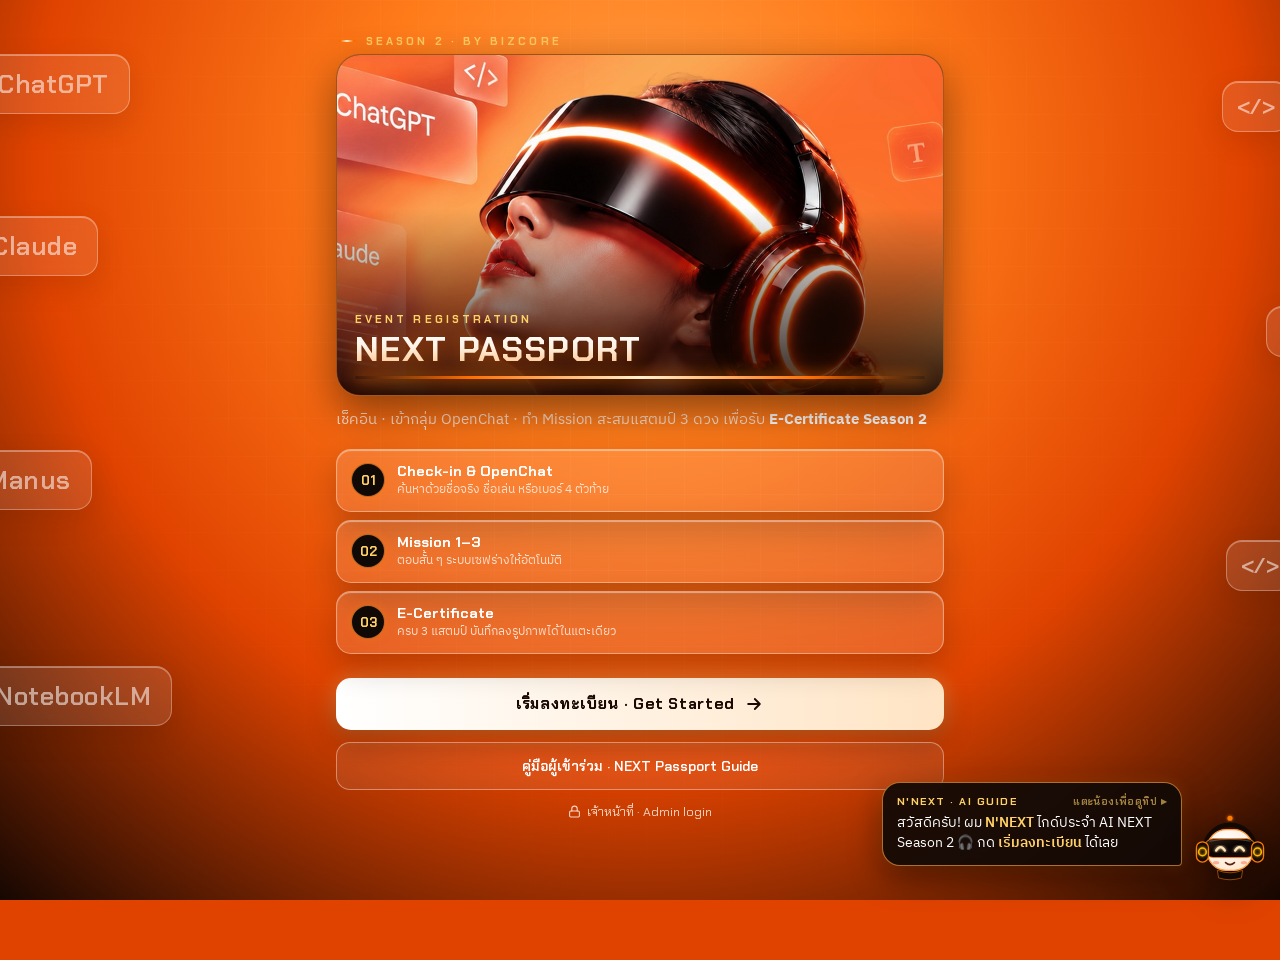
==== commit 54304e44: "Fix landing hero crop, passport meta boxes, cert framing and stamp counter Co-Authored-By: Claude Op" ====
--- a/index.html
+++ b/index.html
@@ -36,8 +36,9 @@
   .err{ margin:12px 0 0; color:#fff; background:rgba(120,10,0,.45); border:1px solid rgba(255,160,140,.6); border-radius:12px; padding:10px 13px; font-size:14px; }
 
   /* ===== landing hero ===== */
-  .hero{ position:relative; border-radius:24px; overflow:hidden; aspect-ratio:1/1.02; margin-top:6px; }
-  .hero img{ width:100%; height:100%; object-fit:cover; object-position:50% 20%; display:block; }
+  /* crop to the visor/face — the key visual's own "AI NEXT" logo (lower third) stays out of frame */
+  .hero{ position:relative; border-radius:24px; overflow:hidden; aspect-ratio:16/10; margin-top:6px; }
+  .hero img{ width:100%; height:100%; object-fit:cover; object-position:50% 4%; display:block; }
   .hero::after{ content:''; position:absolute; inset:0; background:linear-gradient(180deg, rgba(22,7,2,0) 45%, rgba(22,7,2,.92) 100%); }
   .hero .cap{ position:absolute; left:18px; right:18px; bottom:16px; z-index:2; }
   .hero .cap .s2-metal{ font-size:34px; line-height:1; }
@@ -72,7 +73,7 @@
     background:rgba(255,158,0,.18); border:1px solid var(--gold); color:var(--gold); }
   .passport .laser{ margin:14px 0; }
   .meta{ display:grid; grid-template-columns:repeat(3,1fr); gap:8px; text-align:center; position:relative; }
-  .meta div{ background:rgba(255,255,255,.06); border:1px solid rgba(255,255,255,.14); border-radius:12px; padding:8px 4px; min-width:0; }
+  .meta > div{ background:rgba(255,255,255,.06); border:1px solid rgba(255,255,255,.14); border-radius:12px; padding:8px 4px; min-width:0; }
   .meta .l{ font-family:'Chakra Petch'; font-size:10px; letter-spacing:.12em; color:var(--muted); text-transform:uppercase; }
   .meta .v{ font-family:'Chakra Petch'; font-weight:700; font-size:13.5px; color:var(--gold); margin-top:2px; overflow:hidden; text-overflow:ellipsis; white-space:nowrap; }
   .rings{ display:grid; grid-template-columns:repeat(3,1fr); gap:10px; margin-top:16px; position:relative; }
@@ -172,7 +173,7 @@
     .app{ max-width:720px; }
     .screen-wrap{ padding:34px 56px 140px; }
     h1.t{ font-size:36px; } h2.t{ font-size:30px; }
-    .hero{ aspect-ratio:16/11; }
+    .hero{ aspect-ratio:16/9; }
   }
 </style>
 </head>
@@ -260,6 +261,8 @@
     </div>
     <div class="screen-wrap"><div class="screen">${bodyHtml}</div></div>`;
   const b = document.getElementById('barCert'); if (b) b.onclick = goCert;
+  const d = (latestStatus && latestStatus.done) || {};
+  const bd = document.getElementById('barDone'); if (bd) bd.textContent = ((d.m1 ? 1 : 0) + (d.m2 ? 1 : 0) + (d.m3 ? 1 : 0)) + '/3';
   window.scrollTo(0, 0);
 }
 function go(name, fn){ screen = name; fn(); }
@@ -844,11 +847,13 @@
   ctx.fillStyle = g; ctx.fillRect(0, 0, W, H);
   if (withImages) {
     const kv = await loadImg(C.KEY_VISUAL);
-    if (kv) { // crop the visor/face area (top of key visual)
-      const sw = kv.naturalWidth, sh = sw * 700 / W, sy = kv.naturalHeight * 0.04;
-      ctx.drawImage(kv, 0, sy, sw, sh, 0, 0, W, 700);
+    if (kv) { // zoom into the visor/face — drops the floating ChatGPT/Claude tiles on the left and the baked logo at the bottom
+      const sx = kv.naturalWidth * 0.22, sw = kv.naturalWidth * 0.74, sh = sw * 700 / W, sy = kv.naturalHeight * 0.03;
+      ctx.drawImage(kv, sx, sy, sw, sh, 0, 0, W, 700);
     }
   }
+  const topShade = ctx.createLinearGradient(0, 0, 0, 280); topShade.addColorStop(0, 'rgba(17,9,6,.6)'); topShade.addColorStop(1, 'rgba(17,9,6,0)');
+  ctx.fillStyle = topShade; ctx.fillRect(0, 0, W, 280);
   const fade = ctx.createLinearGradient(0, 380, 0, 720); fade.addColorStop(0, 'rgba(22,7,2,0)'); fade.addColorStop(1, 'rgba(17,9,6,1)');
   ctx.fillStyle = fade; ctx.fillRect(0, 380, W, 340);
   // obsidian lower panel
@@ -929,7 +934,7 @@
   document.getElementById('cBack').onclick = () => go('hub', screenHub);
   NNext.busy('กำลังวาด E-Certificate ให้คุณ…');
   buildCertBlob(p).then(blob => {
-    NNext.done(`🎖 ยินดีด้วยคุณ<b>${esc(nick(p))}</b>! กด <b>บันทึกรูป</b> เก็บไว้ในอัลบั้มได้เลย`, 'happy');
+    NNext.done(); NNext.say(`🎖 ยินดีด้วยคุณ<b>${esc(nick(p))}</b>! กด <b>บันทึกรูป</b> เก็บไว้ในอัลบั้มได้เลย`, { mood: 'happy', hold: 3000 });
     confetti(); vibrate(50);
     if (screen !== 'cert') return;
     const url = URL.createObjectURL(blob), fname = `AI-NEXT-S2-Certificate-${p.runNo || p.attendeeId}.png`;
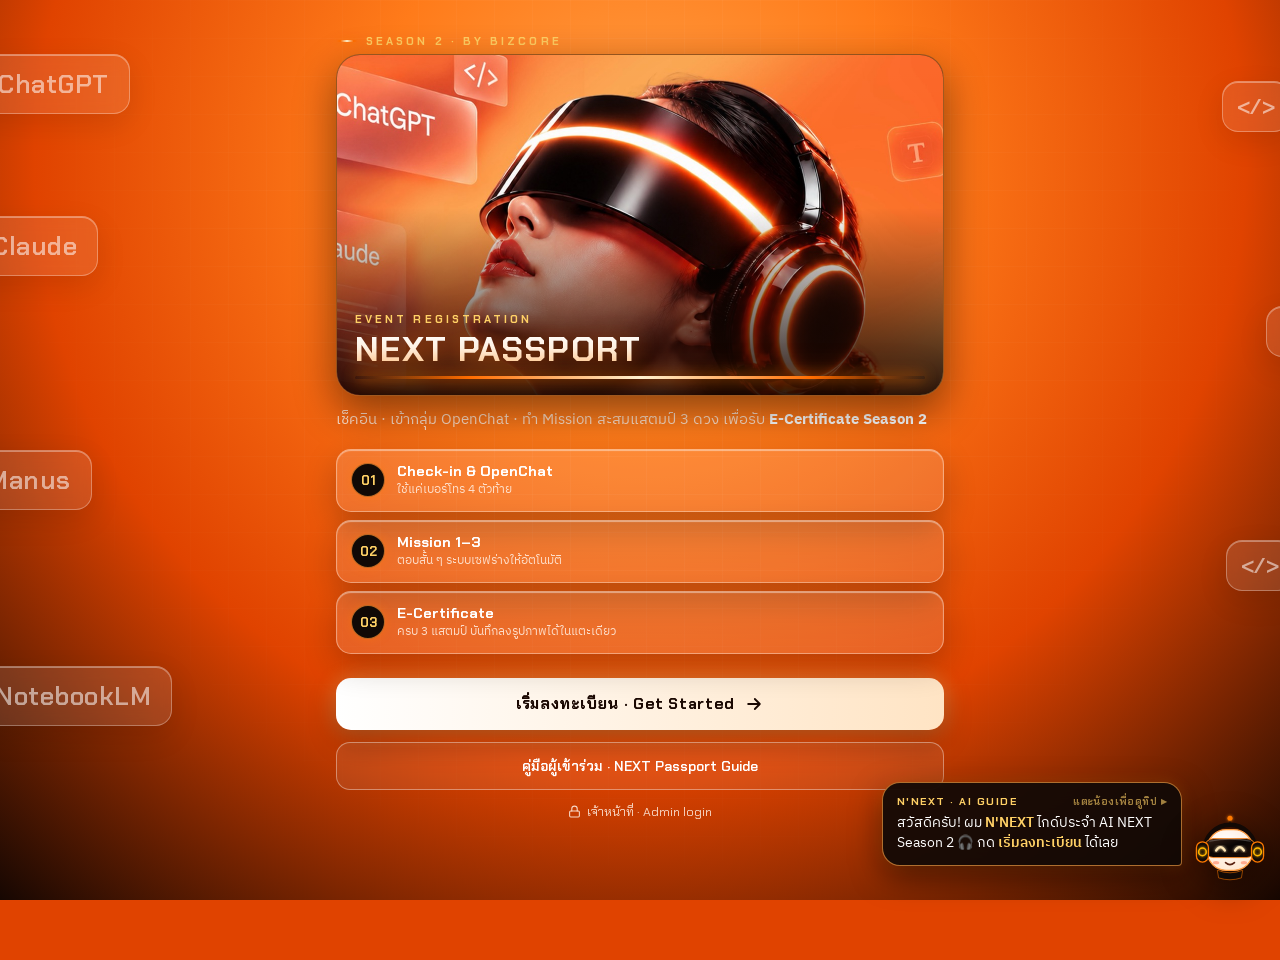
==== commit fd35f275: "Season 2 roster update: phone check-in, A/B groups, group Wi-Fi, new speakers and M3 wording - Check" ====
--- a/index.html
+++ b/index.html
@@ -51,6 +51,8 @@
   .step-row .ss{ font-size:12px; color:var(--muted); }
 
   /* ===== check-in ===== */
+  .field.pin{ text-align:center; font-family:'Chakra Petch'; font-weight:700; font-size:34px; letter-spacing:.5em; text-indent:.5em; padding:14px; }
+  .field.pin::placeholder{ letter-spacing:.3em; font-size:26px; }
   .hint-chips{ display:flex; gap:6px; flex-wrap:wrap; margin:10px 0 0; }
   .hint-chips span{ font-size:12px; padding:5px 10px; border-radius:99px; background:rgba(17,9,6,.35); border:1px solid rgba(255,255,255,.25); color:var(--muted); }
   .scan-visor{ width:230px; height:74px; border-radius:40px; margin:10px auto; position:relative; overflow:hidden; }
@@ -96,8 +98,14 @@
     background:radial-gradient(circle, #FFF6D6, #FFD166 45%, #FF8A00); box-shadow:0 0 10px #FFB000; animation:burst .9s ease-out forwards; }
   @keyframes burst{ to{ transform:translate(var(--dx), var(--dy)) scale(.2); opacity:0; } }
 
-  .lunch{ display:flex; align-items:center; gap:12px; padding:12px 14px; border-radius:16px; margin-top:14px; }
-  .lunch .ic{ font-size:22px; }
+  .wifi{ padding:14px 16px; border-radius:18px; margin-top:14px; }
+  .wifi-h{ display:flex; justify-content:space-between; align-items:center; gap:8px; font-family:'Chakra Petch'; font-weight:700; font-size:14px; letter-spacing:.04em; }
+  .wifi-h span{ font-size:11.5px; color:var(--gold); font-weight:600; letter-spacing:.08em; }
+  .wifi-loc{ font-size:12.5px; color:var(--muted); margin:4px 0 10px; }
+  .wifi-row{ display:flex; align-items:center; gap:10px; padding:9px 10px; border-radius:12px; background:rgba(17,9,6,.42); border:1px solid rgba(255,255,255,.16); margin-top:6px; }
+  .wifi-row .k{ font-size:11.5px; color:var(--muted); width:66px; flex-shrink:0; }
+  .wifi-row .v{ flex:1; font-family:'Chakra Petch'; font-weight:700; font-size:16px; color:#fff; letter-spacing:.02em; word-break:break-all; }
+  .wifi-row .copy{ flex-shrink:0; border:1px solid rgba(255,209,102,.6); background:none; color:var(--gold); border-radius:9px; padding:6px 10px; font-family:'Chakra Petch'; font-weight:700; font-size:12px; cursor:pointer; }
   .sec-h{ font-family:'Chakra Petch'; font-weight:700; font-size:12px; letter-spacing:.24em; color:var(--gold); text-transform:uppercase; margin:20px 0 10px; }
   .task{ display:flex; align-items:center; gap:13px; width:100%; text-align:left; padding:14px; border-radius:17px; cursor:pointer; color:#fff; font-family:inherit; margin-bottom:10px; }
   .task.locked{ opacity:.82; }
@@ -128,6 +136,8 @@
   .stepper button.ok{ color:var(--ok); border-color:rgba(56,242,155,.45); }
   .stepper-laser{ height:3px; border-radius:3px; background:rgba(255,255,255,.18); overflow:hidden; margin-bottom:6px; }
   .stepper-laser i{ display:block; height:100%; background:var(--laser); box-shadow:0 0 10px #FF7A00; transition:width .35s; }
+  .part-intro{ padding:14px 16px; border-radius:16px; margin-top:12px; font-size:13.5px; line-height:1.65; border-color:rgba(255,209,102,.55); }
+  .part-intro b{ color:var(--gold); }
   .draft-note{ font-size:12px; color:var(--muted); display:flex; align-items:center; gap:6px; min-height:18px; }
   .qcard{ padding:16px; border-radius:18px; margin-top:12px; }
   .qcard.miss{ border-color:#FFB4A6; box-shadow:0 0 0 2px rgba(255,140,120,.45); }
@@ -147,6 +157,14 @@
   .seg button{ flex:1; padding:13px 14px; border-radius:12px; border:1px solid rgba(255,255,255,.28); background:rgba(17,9,6,.4); color:var(--muted); font-weight:600; font-size:14.5px; cursor:pointer; font-family:'IBM Plex Sans Thai'; text-align:left; line-height:1.4; }
   .seg:not(.col) button{ text-align:center; }
   .cbx button::before{ content:'☐'; margin-right:8px; } .cbx button.sel::before{ content:'☑'; }
+  .vote-grid{ display:grid; grid-template-columns:repeat(4,1fr); gap:8px; }
+  .vote-grid button{ position:relative; padding:12px 4px 10px; border-radius:14px; cursor:pointer; color:#fff; text-align:center;
+    background:rgba(17,9,6,.45); border:1.5px solid rgba(255,255,255,.28); font-family:'Chakra Petch'; transition:transform .12s; }
+  .vote-grid button:active{ transform:scale(.94); }
+  .vote-grid button b{ display:block; font-size:22px; line-height:1.1; } .vote-grid button span{ font-size:10.5px; letter-spacing:.14em; color:var(--muted); }
+  .vote-grid button.sel{ background:var(--obsidian); border-color:var(--gold); color:var(--gold); box-shadow:0 0 16px rgba(255,122,0,.55); }
+  .vote-grid button.sel::after{ content:'✓'; position:absolute; top:4px; right:7px; font-size:12px; color:var(--ok); }
+  .vote-grid button.saving::after{ content:'⏳'; color:#fff; }
   .vote-ok{ margin-top:8px; font-size:13px; color:var(--muted); } .vote-ok.saved{ color:var(--ok); }
   .nav-row{ display:flex; gap:10px; margin-top:18px; } .nav-row .btn-ghost{ width:auto; flex:0 0 auto; padding:14px 18px; }
   .nav-row .btn-cta{ flex:1; }
@@ -282,7 +300,7 @@
     </div>
     <p class="desc">เช็คอิน · เข้ากลุ่ม OpenChat · ทำ Mission สะสมแสตมป์ 3 ดวง เพื่อรับ <b style="color:#fff">E-Certificate Season 2</b></p>
     <div class="steps">
-      <div class="step-row glass"><div class="num">01</div><div><div class="st">Check-in &amp; OpenChat</div><div class="ss">ค้นหาด้วยชื่อจริง ชื่อเล่น หรือเบอร์ 4 ตัวท้าย</div></div></div>
+      <div class="step-row glass"><div class="num">01</div><div><div class="st">Check-in &amp; OpenChat</div><div class="ss">ใช้แค่เบอร์โทร 4 ตัวท้าย</div></div></div>
       <div class="step-row glass"><div class="num">02</div><div><div class="st">Mission 1–3</div><div class="ss">ตอบสั้น ๆ ระบบเซฟร่างให้อัตโนมัติ</div></div></div>
       <div class="step-row glass"><div class="num">03</div><div><div class="st">E-Certificate</div><div class="ss">ครบ 3 แสตมป์ บันทึกลงรูปภาพได้ในแตะเดียว</div></div></div>
     </div>
@@ -295,51 +313,51 @@
   document.getElementById('guideBtn').onclick = () => window.open('guide.html', '_blank');
   NNext.setTips([
     { text: 'สวัสดีครับ! ผม <b>N\'NEXT</b> ไกด์ประจำ AI NEXT Season 2 🎧 กด <b>เริ่มลงทะเบียน</b> ได้เลย', mood: 'happy' },
-    { text: 'ลืมชื่อที่ลงทะเบียน? พิมพ์ <b>ชื่อเล่น</b> หรือ <b>เบอร์โทร 4 ตัวท้าย</b> แทนได้นะ', mood: 'idle' },
+    { text: 'เช็คอินง่ายมาก — ใช้แค่ <b>เบอร์โทร 4 ตัวท้าย</b> ที่ใช้สมัครเท่านั้น 📱', mood: 'idle' },
     { text: 'เปิดลิงก์นี้ใน <b>Safari / Chrome</b> จะดีที่สุด ระบบจะจำคุณได้ตลอดทั้งวัน', mood: 'idle' }
   ]);
   setTimeout(() => { if (screen === 'landing') NNext.nextTip(); }, 700);
 }
 
-/* ================= CHECK-IN ================= */
+/* ================= CHECK-IN (เบอร์โทร 4 ตัวท้ายเท่านั้น) ================= */
 function screenCheckin(){
   stopAllPolls();
   shell(`
     <button class="back" id="backBtn">${I.back}ย้อนกลับ</button>
     <h2 class="t">เช็คอิน</h2>
-    <p class="sub-en">Find your passport</p>
-    <p class="desc">พิมพ์อย่างใดอย่างหนึ่งตามที่ลงทะเบียนไว้</p>
-    <div class="hint-chips"><span>ชื่อจริง</span><span>ชื่อเล่น</span><span>เบอร์โทร 4 ตัวท้าย</span></div>
-    <input class="field mt2" id="nameInput" placeholder="เช่น ปิยาภา · แป้ง · 1111" autocomplete="off" enterkeyhint="search">
+    <p class="sub-en">Phone · last 4 digits</p>
+    <p class="desc">กรอก <b style="color:#fff">เบอร์โทร 4 ตัวท้าย</b> ที่ใช้ตอนสมัคร</p>
+    <input class="field mt2 pin" id="nameInput" type="tel" inputmode="numeric" pattern="[0-9]*" maxlength="12" placeholder="• • • •" autocomplete="off" enterkeyhint="go">
     ${checkinError ? `<p class="err">${esc(checkinError)}</p>` : ''}
-    <button class="btn-cta mt2" id="submitBtn">ค้นหา &amp; ยืนยัน ${I.arrow}</button>
+    <button class="btn-cta mt2" id="submitBtn">ค้นหาพาสปอร์ต ${I.arrow}</button>
+    <p style="font-size:12.5px;color:var(--muted);text-align:center;margin-top:14px">ไม่มีเบอร์ในระบบ หรือเปลี่ยนเบอร์แล้ว? ติดต่อเจ้าหน้าที่ที่จุดลงทะเบียน</p>
   `, false);
   document.getElementById('backBtn').onclick = () => go('landing', screenLanding);
   document.getElementById('submitBtn').onclick = doCheckin;
   const inp = document.getElementById('nameInput');
+  inp.addEventListener('input', () => { inp.value = inp.value.replace(/[^\d]/g, ''); });
   inp.addEventListener('keydown', e => { if (e.key === 'Enter') doCheckin(); });
   setTimeout(() => inp.focus(), 250);
 }
 async function doCheckin(){
-  const val = document.getElementById('nameInput').value.trim();
-  if (!val) { checkinError = 'กรุณากรอกชื่อจริง ชื่อเล่น หรือเบอร์ 4 ตัวท้าย'; screenCheckin(); return; }
-  const digits = val.replace(/\D/g, '');
-  if (/^\d+$/.test(val.replace(/[\s-]/g, '')) && digits.length !== 4 && digits.length < 9) { checkinError = 'ถ้าค้นหาด้วยเบอร์ ให้พิมพ์ 4 ตัวท้ายนะ'; screenCheckin(); return; }
-  const q = /^\d{9,}$/.test(digits) && /^[\d\s-]+$/.test(val) ? digits.slice(-4) : val;   // พิมพ์เบอร์เต็มมาก็ใช้ 4 ตัวท้ายให้
+  const digits = document.getElementById('nameInput').value.replace(/\D/g, '');
+  if (digits.length !== 4 && digits.length < 9) { checkinError = 'กรุณากรอกเบอร์โทร 4 ตัวท้าย (ตัวเลข 4 หลัก)'; screenCheckin(); return; }
+  const q = digits.slice(-4);                     // พิมพ์เบอร์เต็มมาก็ใช้ 4 ตัวท้ายให้
   go('validating', screenValidating); showLoading('กำลังสแกนรายชื่อ…');
-  const res = await callApi('checkin', { name: q, query: q });
+  const res = await callApi('checkin', { phone: q, query: q });
   hideLoading();
   if (screen !== 'validating') return;
   if (!res.success) {
     if (res.reason === 'checkin_closed') { checkinError = 'ยังไม่เปิดให้เช็คอิน — รอประกาศจากทีมงาน'; go('checkin', screenCheckin); return; }
-    if (res.reason === 'not_found') { go('notfound', () => screenNotfound(val)); return; }
+    if (res.reason === 'not_found') { go('notfound', () => screenNotfound(q)); return; }
+    if (res.reason === 'need_last4') { checkinError = 'กรุณากรอกเบอร์โทร 4 ตัวท้าย'; go('checkin', screenCheckin); return; }
     checkinError = 'เครือข่ายไม่เสถียร ลองอีกครั้งนะ'; go('checkin', screenCheckin); return;
   }
   if (res.multiple) { go('choose', () => screenChoose(res.people)); return; }
   applyProfile(res);
 }
 function applyProfile(res){
-  setProfile({ attendeeId: res.attendeeId, runNo: res.runNo, firstName: res.firstName, lastName: res.lastName, nick: res.nick, team: res.team, menu: res.menu, group: res.group });
+  setProfile({ attendeeId: res.attendeeId, runNo: res.runNo, firstName: res.firstName, lastName: res.lastName, nick: res.nick, team: res.team, group: res.group, certName: res.certName, isMentor: !!res.isMentor });
   latestStatus = res;
   if (!res.checkedIn) go('gate', screenGate); else go('hub', screenHub);
 }
@@ -349,11 +367,11 @@
       <div><h2 class="t">กำลังสแกนรายชื่อ…</h2><p class="sub-en">Scanning roster</p></div></div>`, false);
 }
 function screenNotfound(input){
-  NNext.say('ไม่เจอเลย 🥲 ลองพิมพ์ <b>ชื่อเล่น</b> หรือ <b>เบอร์ 4 ตัวท้าย</b> ดูนะ', { mood: 'idle' });
+  NNext.say('ไม่เจอเบอร์นี้ 🥲 เช็คว่าเป็น <b>เบอร์ที่ใช้สมัคร</b> แล้วลองอีกครั้งนะ', { mood: 'idle' });
   shell(`
     <div style="font-size:54px;margin:8px 0">🛰️</div>
     <h2 class="t">ไม่พบในรายชื่อ</h2>
-    <p class="desc">"${esc(input)}" ยังไม่ตรงกับใครในระบบ — ลองค้นหาด้วยชื่อเล่น หรือเบอร์โทร 4 ตัวท้าย หรือให้เจ้าหน้าที่ช่วยที่จุดลงทะเบียน</p>
+    <p class="desc">ไม่พบเบอร์ที่ลงท้ายด้วย <b style="color:#fff">${esc(input)}</b> — ลองเบอร์ที่ใช้ตอนสมัคร หรือให้เจ้าหน้าที่ช่วยที่จุดลงทะเบียน</p>
     <div style="flex:1"></div>
     <button class="btn-cta" id="retryBtn">ลองอีกครั้ง · Try again ${I.arrow}</button>
     <a class="link-sm" href="admin.html">${I.lock} เจ้าหน้าที่ · Admin login</a>`, false);
@@ -365,8 +383,8 @@
     <button class="back" id="cBack">${I.back}ย้อนกลับ</button>
     <h2 class="t">คุณคือใคร?</h2>
     <p class="sub-en">Multiple matches</p>
-    <p class="desc" style="margin-bottom:12px">พบ ${people.length} คนที่ตรงกับคำค้นหา — แตะเลือกชื่อของคุณ</p>
-    ${people.map((p, i) => `<button class="pick glass mt" data-i="${i}"><div style="flex:1"><div class="pn">คุณ${esc(p.nick)}</div><div class="ps">${esc(p.name)} · ${esc(p.team || '')}${p.runNo ? ' · ' + esc(p.runNo) : ''}</div></div>${I.arrow}</button>`).join('')}
+    <p class="desc" style="margin-bottom:12px">มี ${people.length} คนที่เบอร์ลงท้ายเหมือนกัน — แตะเลือกชื่อของคุณ</p>
+    ${people.map((p, i) => `<button class="pick glass mt" data-i="${i}"><div style="flex:1"><div class="pn">คุณ${esc(p.nick)}</div><div class="ps">${esc(p.name)} · ${esc(AINEXT.teamLabel(p.team))}</div></div>${I.arrow}</button>`).join('')}
   `, false);
   document.getElementById('cBack').onclick = () => go('checkin', screenCheckin);
   people.forEach((p, i) => { document.querySelector(`[data-i="${i}"]`).onclick = () => pickPerson(p.attendeeId); });
@@ -414,6 +432,23 @@
   };
 }
 
+/* ================= Wi-Fi ประจำกลุ่ม ================= */
+function wifiCard(w){
+  if (!w) return `<div class="wifi glass"><div class="wifi-h">📶 Wi-Fi ประจำกลุ่ม</div><div style="font-size:13px;color:var(--muted)">จะแสดงหลังเช็คอินเรียบร้อย</div></div>`;
+  return `<div class="wifi glass">
+    <div class="wifi-h">📶 Wi-Fi ประจำกลุ่ม <span>${esc(w.router)}</span></div>
+    <div class="wifi-loc">📍 ${esc(w.location)}</div>
+    <div class="wifi-row"><span class="k">ชื่อ Wi-Fi</span><span class="v">${esc(w.ssid)}</span><button class="copy" data-copy="${esc(w.ssid)}">คัดลอก</button></div>
+    <div class="wifi-row"><span class="k">Password</span><span class="v">${esc(w.password)}</span><button class="copy" data-copy="${esc(w.password)}">คัดลอก</button></div>
+  </div>`;
+}
+function bindWifi(){
+  document.querySelectorAll('[data-copy]').forEach(b => b.onclick = async () => {
+    try { await navigator.clipboard.writeText(b.dataset.copy); } catch (e) { const t = document.createElement('textarea'); t.value = b.dataset.copy; document.body.appendChild(t); t.select(); try { document.execCommand('copy'); } catch (x) {} t.remove(); }
+    b.textContent = '✓ คัดลอกแล้ว'; vibrate(15); setTimeout(() => { b.textContent = 'คัดลอก'; }, 1600);
+  });
+}
+
 /* ================= WELCOME KIT ================= */
 function screenKit(){
   const p = getProfile();
@@ -431,10 +466,11 @@
         <div><div class="l">Group</div><div class="v">${p.group ? 'G' + p.group : '—'}</div></div>
       </div>
     </div>
-    <div class="lunch glass"><span class="ic">🍱</span><span style="font-size:13.5px;line-height:1.45">เมนูอาหารกลางวันของคุณ<br><b style="color:var(--gold)">${esc(p.menu || 'รอยืนยันหน้างาน')}</b></span></div>
+    ${wifiCard((latestStatus || {}).wifi)}
     <div style="flex:1"></div>
     <button class="btn-cta mt2" id="toHubBtn">เปิด NEXT Passport ${I.arrow}</button>`, false);
   setTimeout(() => burstAt(document.getElementById('kitRing'), 26), 300);
+  bindWifi();
   document.getElementById('toHubBtn').onclick = () => go('hub', screenHub);
 }
 
@@ -449,8 +485,8 @@
   const p = getProfile() || {}, st = latestStatus || {}, d = st.done || {}, cnt = (d.m1 ? 1 : 0) + (d.m2 ? 1 : 0) + (d.m3 ? 1 : 0);
   const openN = [1, 2, 3].find(n => st['mission' + n + '_open'] && !d['m' + n]);
   const tips = [
-    { text: `สวัสดีคุณ<b>${esc(nick(p))}</b>! คุณอยู่ <b>${esc(p.team || '—')}</b>${p.group ? ' (Group ' + p.group + ')' : ''} — สะสมแล้ว <b>${cnt}/3</b> แสตมป์`, mood: 'happy' },
-    { text: `🍱 เมนูกลางวันของคุณคือ <b>${esc(p.menu || 'รอยืนยันหน้างาน')}</b> โชว์หน้านี้ที่จุดรับอาหารได้เลย`, mood: 'idle' },
+    { text: `สวัสดีคุณ<b>${esc(nick(p))}</b>! คุณอยู่ <b>${esc(AINEXT.teamLabel(p.team))}</b>${p.group ? ' (Group ' + p.group + ')' : ''} — สะสมแล้ว <b>${cnt}/3</b> แสตมป์`, mood: 'happy' },
+    st.wifi ? { text: `📶 Wi-Fi ของกลุ่มคุณคือ <b>${esc(st.wifi.ssid)}</b> · รหัส <b>${esc(st.wifi.password)}</b> (${esc(st.wifi.location)}) — กดคัดลอกได้ที่การ์ด Wi-Fi`, mood: 'idle' } : { text: '📶 Wi-Fi ของกลุ่มจะแสดงในการ์ด Wi-Fi ใต้พาสปอร์ต', mood: 'idle' },
     openN ? { text: `Mission ${openN} เปิดแล้ว! แตะการ์ด <b>ทำเลย</b> ได้เลย ⚡`, mood: 'happy' } : { text: 'Mission ถัดไปยังไม่เปิด — หน้านี้จะอัปเดตเองเมื่อทีมงานปลดล็อก', mood: 'idle' },
     { text: 'ตอบ Mission ไปครึ่งทางแล้วออกจากหน้าไม่ต้องกลัว — ผม<b>เซฟร่างให้อัตโนมัติ</b> 💾', mood: 'idle' },
     { text: 'ครบ 3 แสตมป์ + ทีมงานประกาศ → กดปุ่ม 🎖 ด้านบนเพื่อบันทึก <b>E-Certificate</b>', mood: 'happy' }
@@ -509,11 +545,12 @@
       <div class="laser"></div>
       <div class="meta">
         <div><div class="l">ID</div><div class="v">${esc(p.runNo || p.attendeeId)}</div></div>
-        <div><div class="l">Team · Group</div><div class="v">${esc((p.team || '—').replace('Team ', 'T-'))}${p.group ? ' · G' + p.group : ''}</div></div>
-        <div><div class="l">Lunch</div><div class="v">${esc(p.menu || '—')}</div></div>
+        <div><div class="l">Team · Group</div><div class="v">${esc(p.team || '—')}${p.group ? ' · G' + p.group : ''}</div></div>
+        <div><div class="l">Wi-Fi Zone</div><div class="v">${st.wifi ? esc((st.wifi.location.match(/Zone\s*\d+/i) || [st.wifi.router])[0]) : '—'}</div></div>
       </div>
       <div class="rings">${rings}</div>
     </div>
+    ${wifiCard(st.wifi)}
     <div class="sec-h">⚡ Missions</div>
     ${tasks}
     <div style="flex:1"></div>
@@ -521,6 +558,7 @@
     <button class="btn-ghost mt" id="signOutBtn">ออกจากระบบ · Sign out</button>
   `, true);
   document.getElementById('barDone').textContent = cnt + '/3';
+  bindWifi();
   document.querySelectorAll('[data-m]').forEach(el => {
     const n = Number(el.dataset.m); if (done['m' + n]) return;
     el.onclick = () => st['mission' + n + '_open'] ? openMission(n) : startCooldown(n);
@@ -603,9 +641,9 @@
   2: { parts: [{ name: 'Mission 2', items: FORM_SESSION }] },
   3: { parts: [
     { key: 'A', name: 'Part A', label: 'Challenge & Learning', items: [
-      { k: 'vote', t: 'vote', q: 'คุณชอบผลงานทีมใดมากที่สุด' },
-      { k: 'q2', t: 'text', q: 'เหตุผลที่คุณเลือกทีมนี้คืออะไร' },
-      { k: 'q3', t: 'text', q: 'สิ่งสำคัญที่สุดที่คุณได้เรียนรู้จากการทำงานร่วมกับคนต่างสายอาชีพคืออะไร' },
+      { k: 'vote', t: 'vote', q: 'คุณชอบผลงานกลุ่มใดมากที่สุด', hint: 'แตะเลือกได้เลย — ระบบบันทึกโหวตทันที และเปลี่ยนใจได้จนกว่าจะกดส่ง' },
+      { k: 'q2', t: 'text', q: 'เหตุผลที่คุณเลือกกลุ่มนี้คืออะไร' },
+      { k: 'q3', t: 'text', q: 'สิ่งสำคัญที่สุดที่คุณได้เรียนรู้จากการทำงานร่วมกับคนในสายงาน Marketing คืออะไร' },
       { k: 'q4', t: 'text', q: 'หลังจบงาน คุณคิดว่าจะนำสิ่งใดไปใช้กับงานจริงเป็นอันดับแรก' },
       { k: 'q5', t: 'scale5', q: 'AI NEXT Challenge ช่วยให้คุณเชื่อมสิ่งที่เรียนทั้งวันได้มากน้อยเพียงใด', lo: '1 = ยังเชื่อมโยงไม่ได้', hi: '5 = เชื่อมโยงได้ชัดเจนมาก' },
       { k: 'q6', t: 'text', optional: true, q: 'ขอหนึ่งคำชื่นชมหรือ Feedback ให้สมาชิกในทีมของคุณ' }
@@ -621,14 +659,16 @@
       { k: 'q13', t: 'text', q: 'สิ่งที่ควรปรับปรุงมากที่สุดในครั้งต่อไปคืออะไร' },
       { k: 'q14', t: 'text', optional: true, q: 'หากมีการจัด AI NEXT ครั้งถัดไป คุณอยากให้ใครมาเป็น Speaker และเพราะอะไร', hint: 'ระบุชื่อบุคคล หรือสายความเชี่ยวชาญก็ได้ เช่น AI for Business, AI Agent, Data, Marketing, HR, Finance หรือ Technology' }
     ] },
-    { key: 'C', name: 'Part C', label: 'Meetup & Community', items: [
-      { k: 'q15', t: 'radio', q: 'คุณสนใจเข้าร่วม AI NEXT Meetup หลังจบ Bootcamp หรือไม่', opts: ['สนใจมาก และต้องการเข้าร่วม', 'สนใจ ขอรับรายละเอียดก่อน', 'อาจสนใจ ขึ้นอยู่กับหัวข้อและวันเวลา', 'ยังไม่แน่ใจ', 'ไม่สนใจในขณะนี้'] },
-      { k: 'q16', t: 'checkbox', optional: true, other: true, q: 'คุณสนใจ Meetup หัวข้อใดมากที่สุด (เลือกได้หลายข้อ)', opts: ['AI Tools, Prompt และ Workflow ที่ใช้กับงานจริง', 'AI Product และ Business Case', 'AI for Career ตามสายอาชีพ เช่น Marketing, HR, Finance, Sales และ Technology', 'Networking และการแลกเปลี่ยนกับคนต่างสายอาชีพ', 'Career และโอกาสร่วมงาน'] },
-      { k: 'q17', t: 'radio', q: 'ใน Meetup ครั้งต่อไป คุณสนใจมีส่วนร่วมแบบใด', opts: ['เข้าร่วมฟังและ Networking', 'แชร์ Use Case แบบสั้น', 'ยังไม่แน่ใจ'] },
-      { k: 'q18', t: 'text', optional: true, q: 'คุณมี Use Case หรือหัวข้อใดที่อยากนำมาแชร์กับ Community หรือไม่' },
-      { k: 'q19', t: 'checkbox', optional: true, q: 'คุณสะดวกเข้าร่วม Meetup ช่วงใดมากที่สุด (เลือกได้หลายข้อ)', opts: ['วันธรรมดาหลังเลิกงาน', 'วันเสาร์', 'วันอาทิตย์'] },
-      { k: 'q20', t: 'radio', q: 'คุณต้องการเข้าร่วม LINE Group สำหรับ AI NEXT Meetup และ Community หรือไม่', noteHtml: 'กดเข้าร่วม LINE Group ได้ที่นี่: <a href="' + C.LINE_MEETUP + '" target="_blank" rel="noopener">คลิกเพื่อเข้ากลุ่ม ↗</a> — กลับมาคำตอบยังอยู่ครบ 💾', opts: ['เข้าร่วมแล้ว', 'ต้องการเข้าร่วม', 'ไม่ต้องการเข้าร่วม'] },
-      { k: 'q21', t: 'radio', optional: true, q: 'หลังกดเข้าร่วม LINE Group แล้ว กรุณาพิมพ์ชื่อเล่นและ Team Number ในกลุ่ม เพื่อให้เพื่อน ๆ ทราบ', opts: ['แนะนำตัวในกลุ่มแล้ว', 'จะเข้าไปแนะนำตัวภายหลัง', 'ไม่ได้เข้าร่วม LINE Group'] }
+    { key: 'C', name: 'Part C', label: 'Meetup & Community',
+      intro: '<b>What is AI NEXT Meetup?</b><br>AI NEXT Meetup คือ Community ที่ต่อยอดหลังจบ Bootcamp — นัดเจอกันแบบสบาย ๆ เพื่ออัปเดตเครื่องมือ AI ใหม่ ๆ แชร์ Use Case จริงจากการทำงาน และ Networking กับคนสาย Marketing, Data และ Business ที่สนใจ AI เหมือนกัน<br><span style="opacity:.85">ตอนนี้อยู่ระหว่างวางแผน — คำตอบของคุณจะช่วยกำหนดรูปแบบงาน ลองตอบแบบ <b>"ถ้าสมมติว่ามีงานนี้…"</b> ได้เลย</span>',
+      items: [
+      { k: 'q15', t: 'radio', q: 'ถ้าสมมติว่ามีงาน AI NEXT Meetup หลังจบ Bootcamp คุณจะสนใจเข้าร่วมไหม', opts: ['สนใจมาก และจะเข้าร่วมแน่นอน', 'สนใจ แต่ขอดูรายละเอียดก่อน', 'อาจเข้าร่วม ขึ้นอยู่กับหัวข้อและวันเวลา', 'ยังไม่แน่ใจ', 'ไม่สนใจในขณะนี้'] },
+      { k: 'q16', t: 'checkbox', optional: true, other: true, q: 'ถ้ามีงาน Meetup นี้ คุณอยากให้มีหัวข้อไหนบ้าง (เลือกได้หลายข้อ)', opts: ['AI Tools, Prompt และ Workflow ที่ใช้กับงานจริง', 'AI Product และ Business Case', 'AI for Career ตามสายอาชีพ เช่น Marketing, HR, Finance, Sales และ Technology', 'Networking และการแลกเปลี่ยนกับคนต่างสายอาชีพ', 'Career และโอกาสร่วมงาน'] },
+      { k: 'q17', t: 'radio', q: 'ถ้ามีงาน Meetup นี้ คุณอยากมีส่วนร่วมแบบไหน', opts: ['เข้าร่วมฟังและ Networking', 'แชร์ Use Case แบบสั้น', 'ยังไม่แน่ใจ'] },
+      { k: 'q18', t: 'text', optional: true, q: 'ถ้าได้ขึ้นแชร์ในงาน Meetup คุณมี Use Case หรือหัวข้อไหนที่อยากเล่าให้ Community ฟัง' },
+      { k: 'q19', t: 'checkbox', optional: true, q: 'ถ้ามีงาน Meetup นี้ ช่วงเวลาไหนที่คุณสะดวกมาร่วมมากที่สุด (เลือกได้หลายข้อ)', opts: ['วันธรรมดาหลังเลิกงาน', 'วันเสาร์', 'วันอาทิตย์'] },
+      { k: 'q20', t: 'radio', q: 'ถ้ามี LINE Group สำหรับ AI NEXT Meetup & Community คุณอยากเข้าร่วมไหม', noteHtml: 'เข้าร่วม LINE Group ได้ที่นี่: <a href="' + C.LINE_MEETUP + '" target="_blank" rel="noopener">คลิกเพื่อเข้ากลุ่ม ↗</a> — กลับมาคำตอบยังอยู่ครบ 💾', opts: ['เข้าร่วมแล้ว', 'อยากเข้าร่วม', 'ยังไม่เข้าร่วมตอนนี้'] },
+      { k: 'q21', t: 'radio', optional: true, q: 'ถ้าเข้ากลุ่มแล้ว ช่วยพิมพ์ชื่อเล่นและ Team Number แนะนำตัวในกลุ่ม เพื่อให้เพื่อน ๆ รู้จักนะ', opts: ['แนะนำตัวในกลุ่มแล้ว', 'จะเข้าไปแนะนำตัวภายหลัง', 'ไม่ได้เข้าร่วม LINE Group'] }
     ] }
   ] }
 };
@@ -660,6 +700,7 @@
   const st = latestStatus || {};
   if (n === 3 && st.myVote) answers.vote = st.myVote;           // โหวตบนเซิร์ฟเวอร์สำคัญกว่าร่าง
   if (n === 3 && answers.vote && (st.voteOptions || []).indexOf(answers.vote) < 0) delete answers.vote;
+  voteSaved = null; votePending = null;
   screen = 'mission';
   writeLS(RESUME_KEY, { mission: n, part: curPart });
   renderMission();
@@ -675,9 +716,10 @@
     const a = answers[it.k];
     if (it.t === 'vote') {
       const opts = st.voteOptions || [];
-      if (!opts.length) h += `<div class="err">ยังไม่มีทีมให้โหวตในกลุ่มของคุณ</div>`;
-      else h += `<select class="field" id="voteSel"><option value="">— เลือกทีมใน Group ${st.group || '-'} (ยกเว้นทีมคุณ) —</option>${opts.map(t => `<option value="${esc(t)}" ${t === a ? 'selected' : ''}>${esc(t)}</option>`).join('')}</select>
-        <div id="voteMsg" class="vote-ok ${st.myVote ? 'saved' : ''}">${st.myVote ? '✓ บันทึกโหวตแล้ว: <b>' + esc(st.myVote) + '</b> · เปลี่ยนใจได้จนกว่าจะส่ง' : 'เลือกแล้วบันทึกเรียลไทม์ทันที · เปลี่ยนได้ภายหลัง'}</div>`;
+      if (!opts.length) h += `<div class="err">ยังไม่มีกลุ่มให้โหวตใน Group ของคุณ</div>`;
+      else h += `<div class="qhint" style="margin-top:-2px">คุณอยู่ <b style="color:#fff">${esc(AINEXT.teamLabel(st.team))}</b> · โหวตได้เฉพาะกลุ่มใน <b style="color:#fff">Group ${st.group} (${st.group === 1 ? 'A1–A5' : 'B1–B5'})</b> ยกเว้นกลุ่มตัวเอง</div>
+        <div class="vote-grid" id="voteGrid">${opts.map(t => `<button type="button" data-vote="${esc(t)}" class="${t === (st.myVote || a) ? 'sel' : ''}"><b>${esc(t)}</b><span>Team</span></button>`).join('')}</div>
+        <div id="voteMsg" class="vote-ok ${st.myVote ? 'saved' : ''}">${st.myVote ? '✓ บันทึกโหวตแล้ว: <b>Team ' + esc(st.myVote) + '</b> · เปลี่ยนใจได้จนกว่าจะส่ง' : 'แตะเลือก → บันทึกทันที · เปลี่ยนได้ภายหลัง'}</div>`;
     }
     else if (it.t === 'text') h += `<textarea class="field" data-k="${it.k}" placeholder="พิมพ์คำตอบ… (เซฟอัตโนมัติ)">${esc(a || '')}</textarea>`;
     else if (it.t === 'scale5' || it.t === 'scale0_10') {
@@ -711,6 +753,7 @@
     <p class="desc" style="margin:4px 0 0">${esc(multi ? part.label : meta.sub)}</p>
     ${stepper}
     <div class="draft-note" id="draftNote">💾 ระบบเซฟร่างให้อัตโนมัติทุกครั้งที่ตอบ</div>
+    ${part.intro ? `<div class="glass part-intro">${part.intro}</div>` : ''}
     <div id="mBody">${h}</div>
     <div id="mErr"></div>
     <div class="nav-row">
@@ -726,7 +769,7 @@
   body.querySelectorAll('[data-seg]').forEach(b => b.onclick = () => { answers[b.dataset.seg] = b.textContent; markSel(b); touch(); clearMiss(b); });
   body.querySelectorAll('[data-cbx] button').forEach(b => b.onclick = () => { b.classList.toggle('sel'); recomputeCbx(b.parentNode.dataset.cbx); });
   body.querySelectorAll('[data-other]').forEach(i => i.addEventListener('input', () => recomputeCbx(i.dataset.other)));
-  const vs = document.getElementById('voteSel'); if (vs) vs.onchange = () => onVoteChange(vs);
+  document.querySelectorAll('[data-vote]').forEach(b => b.onclick = () => onVotePick(b.dataset.vote));
   document.getElementById('mBack').onclick = () => { saveDraft(); leaveMission(); };
   document.getElementById('mNext').onclick = nextOrSubmit;
   const prev = document.getElementById('mPrev'); if (prev) prev.onclick = () => { saveDraft(); curPart--; renderMission(); };
@@ -762,19 +805,36 @@
   const first = document.querySelector('.qcard.miss'); if (first) first.scrollIntoView({ behavior: 'smooth', block: 'center' });
   NNext.say(`เหลืออีกนิด! ยังไม่ได้ตอบข้อ <b>${miss.map(m => m.qn).join(', ')}</b>`, { mood: 'idle' });
 }
-async function onVoteChange(sel){
-  const v = sel.value; if (!v) return;
-  const msg = document.getElementById('voteMsg');
-  showLoading('กำลังบันทึกโหวต…');
-  const res = await callApi('submitVote', { attendeeId: getProfile().attendeeId, vote: v });
-  if (!res.success) {
-    hideLoading();
-    if (msg) { msg.className = 'vote-ok'; msg.textContent = res.reason === 'bad_vote' ? 'กรุณาเลือกทีมในกลุ่มของคุณ' : res.reason === 'mission_closed' ? 'Mission 3 ปิดแล้ว' : 'บันทึกไม่สำเร็จ ลองเลือกใหม่อีกครั้ง'; }
-    return;
+/* โหวตเรียลไทม์: แตะปุ๊บไฮไลต์ทันที + ส่งไปบันทึกเบื้องหลัง; แตะรัว ๆ จะส่งเฉพาะตัวเลือกล่าสุด */
+let voteInflight = false, votePending = null, voteSaved = null;
+function paintVote(team, state){
+  document.querySelectorAll('[data-vote]').forEach(b => { b.classList.toggle('sel', b.dataset.vote === team); b.classList.toggle('saving', b.dataset.vote === team && state === 'saving'); });
+  const msg = document.getElementById('voteMsg'); if (!msg) return;
+  if (state === 'saving') { msg.className = 'vote-ok'; msg.innerHTML = '⏳ กำลังบันทึกโหวต <b>Team ' + esc(team) + '</b>…'; }
+  else if (state === 'saved') { msg.className = 'vote-ok saved'; msg.innerHTML = '✓ บันทึกโหวตแล้ว: <b>Team ' + esc(team) + '</b> · เปลี่ยนใจได้จนกว่าจะส่ง'; }
+}
+function onVotePick(team){
+  if (voteSaved === null) voteSaved = (latestStatus || {}).myVote || '';
+  answers.vote = team; touch(); paintVote(team, 'saving'); vibrate(12);
+  const card = document.querySelector('.qcard[data-q="vote"]'); if (card) card.classList.remove('miss');
+  votePending = team; if (!voteInflight) flushVote();
+}
+async function flushVote(){
+  voteInflight = true;
+  while (votePending) {
+    const team = votePending; votePending = null;
+    const res = await callApi('submitVote', { attendeeId: getProfile().attendeeId, vote: team });
+    if (votePending) continue;                                  // มีการแตะใหม่ระหว่างรอ → ส่งตัวล่าสุดต่อ
+    if (res.success) {
+      latestStatus = res; voteSaved = res.myVote || team; answers.vote = voteSaved; touch(); paintVote(voteSaved, 'saved');
+      NNext.say(`🗳️ บันทึกโหวต <b>Team ${esc(voteSaved)}</b> แล้ว — ขึ้นจอ Live Vote ทันที!`, { mood: 'happy', hold: 2500 });
+    } else {
+      const why = res.reason === 'bad_vote' ? 'โหวตได้เฉพาะกลุ่มใน Group ของคุณ' : res.reason === 'mission_closed' ? 'Mission 3 ปิดแล้ว' : 'บันทึกไม่สำเร็จ ลองแตะอีกครั้ง';
+      answers.vote = voteSaved || undefined; paintVote(voteSaved, voteSaved ? 'saved' : '');
+      const msg = document.getElementById('voteMsg'); if (msg) { msg.className = 'vote-ok'; msg.textContent = '⚠️ ' + why; }
+    }
   }
-  latestStatus = res; answers.vote = res.myVote || v; touch(); clearMiss(sel);
-  hideLoading(`🗳️ บันทึกโหวต <b>${esc(answers.vote)}</b> แบบเรียลไทม์แล้ว! เปลี่ยนใจได้จนกว่าจะส่ง`, 'happy');
-  if (msg) { msg.className = 'vote-ok saved'; msg.innerHTML = '✓ บันทึกโหวตแล้ว: <b>' + esc(answers.vote) + '</b> · เปลี่ยนใจได้จนกว่าจะส่ง'; }
+  voteInflight = false;
 }
 async function nextOrSubmit(){
   const f = FORMS[curMission], miss = missingIn(curMission, curPart);
@@ -874,7 +934,7 @@
   const lg = ctx.createLinearGradient(140, 0, W - 140, 0); lg.addColorStop(0, 'rgba(255,109,0,0)'); lg.addColorStop(.2, '#FF6D00'); lg.addColorStop(.5, '#FFF3D1'); lg.addColorStop(.8, '#FF6D00'); lg.addColorStop(1, 'rgba(255,109,0,0)');
   ctx.save(); ctx.shadowColor = '#FF7A00'; ctx.shadowBlur = 22; ctx.fillStyle = lg; ctx.fillRect(140, 818, W - 280, 5); ctx.restore();
   // name
-  const fullName = (p.firstName + ' ' + (p.lastName || '')).trim();
+  const fullName = (p.certName || (p.firstName + ' ' + (p.lastName || ''))).trim();
   ctx.fillStyle = '#fff'; fitFont(ctx, fullName, 600, '"IBM Plex Sans Thai"', 76, W - 200);
   ctx.save(); ctx.shadowColor = 'rgba(255,122,0,.6)'; ctx.shadowBlur = 20; ctx.fillText(fullName, W / 2, 920); ctx.restore();
   ctx.fillStyle = 'rgba(255,240,228,.86)'; ctx.font = '400 30px "IBM Plex Sans Thai"';
@@ -896,7 +956,7 @@
   ctx.strokeStyle = 'rgba(255,255,255,.22)'; ctx.lineWidth = 1.5; ctx.beginPath(); ctx.moveTo(110, 1190); ctx.lineTo(W - 110, 1190); ctx.stroke();
   const today = new Date().toLocaleDateString('th-TH', { year: 'numeric', month: 'long', day: 'numeric' });
   ctx.textAlign = 'left'; ctx.fillStyle = 'rgba(255,240,228,.7)'; ctx.font = '600 20px "Chakra Petch"'; spaced(ctx, 'ATTENDEE ID', 110, 1234, 3, 'left');
-  ctx.fillStyle = '#fff'; ctx.font = '700 32px "Chakra Petch"'; ctx.fillText(String(p.runNo || p.attendeeId) + (p.team ? '  ·  ' + p.team : ''), 110, 1274);
+  ctx.fillStyle = '#fff'; ctx.font = '700 32px "Chakra Petch"'; ctx.fillText(String(p.runNo || p.attendeeId) + (p.team ? '  ·  Team ' + p.team : ''), 110, 1274);
   ctx.textAlign = 'right'; ctx.fillStyle = 'rgba(255,240,228,.7)'; ctx.font = '600 20px "Chakra Petch"'; spaced(ctx, 'ISSUED', W - 110, 1234, 3, 'right');
   ctx.fillStyle = '#fff'; ctx.font = '600 30px "IBM Plex Sans Thai"'; ctx.fillText(today, W - 110, 1274);
   return cv;
